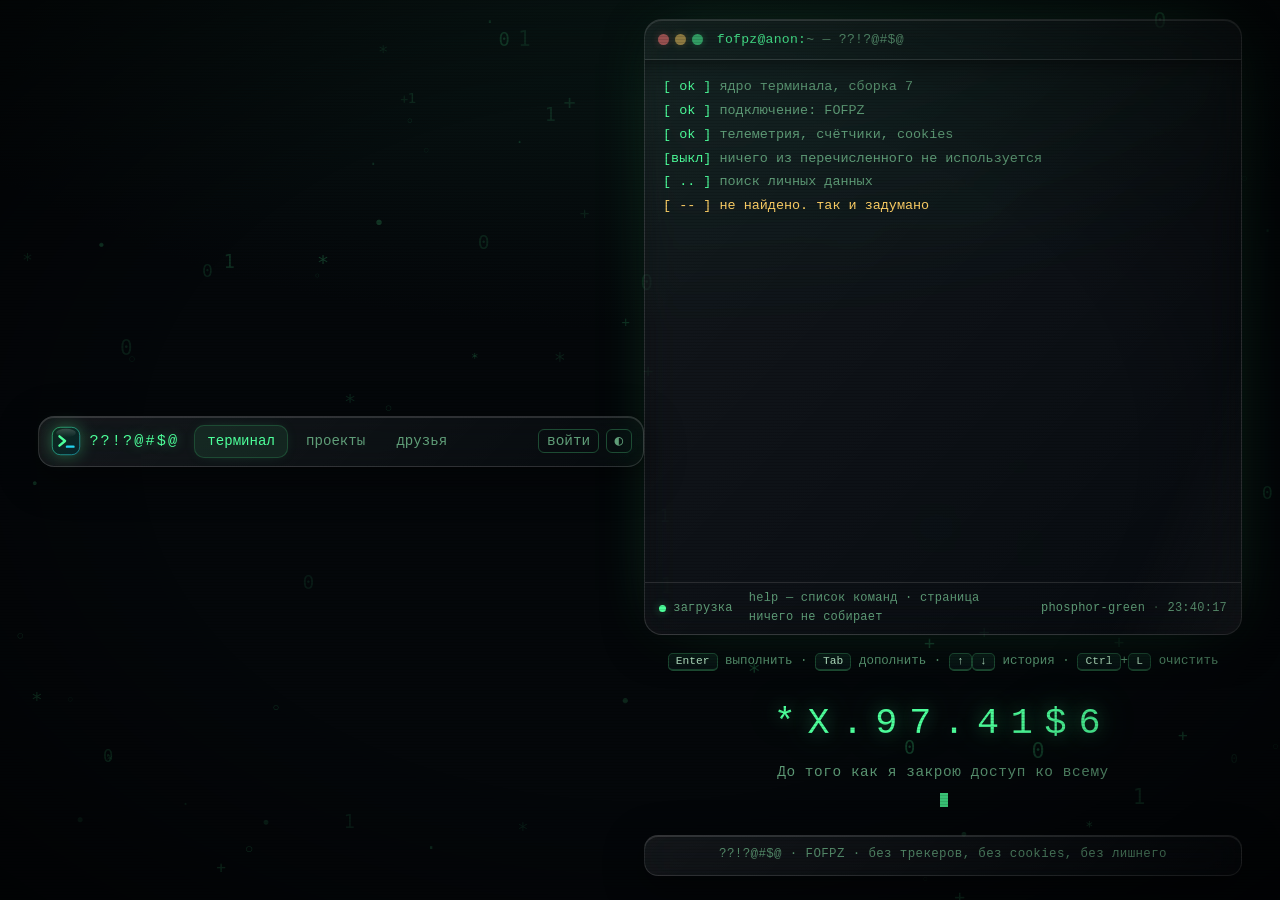
==== docs/index.html @ 9e9b7bfb "Локации проектов и друзей: лого Luna Launcher из репо, SVG-марки, ссылки на релизы, аватары, кнопка " ====
<!DOCTYPE html>
<html lang="ru" data-theme="green">
<head>
  <meta charset="utf-8">
  <meta name="viewport" content="width=device-width, initial-scale=1">
  <title>??!?@#$@</title>

  <meta name="description" content="Анонимная визитка FOFPZ — мододела Minecraft: сайт с жидким стеклом и cmd-консолью. Проекты, друзья, терминал. Без аналитики, cookies и сторонних запросов.">
  <meta name="author" content="FOFPZ">
  <meta name="color-scheme" content="dark">
  <meta name="theme-color" content="#04070a">
  <meta name="referrer" content="no-referrer">

  <meta property="og:type" content="website">
  <meta property="og:site_name" content="FOFPZ">
  <meta property="og:title" content="??!?@#$@">
  <meta property="og:description" content="Сайт-терминал мододела Minecraft: моды, плагины, лаунчер, друзья. Ник вместо имени, ноль сторонних запросов, никакой телеметрии.">
  <meta property="og:url" content="https://fofpz.github.io/Info/">
  <meta property="og:locale" content="ru_RU">
  <meta property="og:image" content="https://fofpz.github.io/Info/assets/og.png">

  <link rel="icon" href="assets/logo.svg" type="image/svg+xml">
  <link rel="stylesheet" href="assets/style.css?v=10">
</head>

<body>
  <header class="site-nav glass">
    <a class="brand" href="#terminal">
      <img class="brand-logo" src="assets/logo.svg" alt="" width="30" height="30">
      <span class="brand-name" data-bind="title">??!?@#$@</span>
    </a>
    <nav class="tabs" aria-label="Разделы сайта">
      <button class="tab active" id="tab-terminal" data-view="terminal" type="button">терминал</button>
      <button class="tab" id="tab-projects" data-view="projects" type="button">проекты</button>
      <button class="tab" id="tab-friends" data-view="friends" type="button">друзья</button>
    </nav>
    <div class="nav-actions">
      <button id="login-btn" class="ghost-btn" type="button" aria-label="Войти в режим владельца">войти</button>
      <button id="theme-btn" class="ghost-btn" type="button" title="Сменить тему" aria-label="Сменить тему оформления">◐</button>
    </div>
  </header>

  <main class="wrap">
    <h1 class="visually-hidden">??!?@#$@</h1>

    <!-- ================= ТЕРМИНАЛ ================= -->
    <section id="view-terminal" class="view">
      <section class="terminal glass" aria-label="Терминал">
        <header class="titlebar">
          <span class="dots" aria-hidden="true"><i></i><i></i><i></i></span>
          <span class="title">
            <span data-bind="host">fofpz@anon:</span><span data-bind="dir">~</span> — <span data-bind="title">??!?@#$@</span>
          </span>
        </header>

        <div class="screen" id="screen">
          <div class="output" id="output" role="log" aria-live="polite" aria-relevant="additions"></div>

          <form class="prompt-row" id="prompt-row" autocomplete="off" onsubmit="return false;">
            <label class="visually-hidden" for="cmd">Введите команду</label>
            <span class="ps1" aria-hidden="true"><span class="ps1-host" data-bind="host">fofpz@anon:</span><span class="ps1-dir" data-bind="dir">~</span><span class="ps1-dollar">$</span><span class="ps1-owner" id="owner-seg" hidden>(владелец)</span></span>
            <input id="cmd" name="cmd" type="text" inputmode="text" autocapitalize="off"
                   autocorrect="off" spellcheck="false" maxlength="120" disabled
                   placeholder="загрузка…">
            <span class="ghost" id="ghost" aria-hidden="true"></span>
          </form>
        </div>

        <footer class="statusbar">
          <span class="status-left"><i class="status-dot" aria-hidden="true"></i><span id="status-msg">загрузка</span><span class="badge" id="owner-badge" hidden>владелец</span></span>
          <span class="hint-cell">help — список команд · страница ничего не собирает</span>
          <span class="right"><span id="theme-name">phosphor-green</span><span class="sep"> · </span><time id="clock">--:--:--</time></span>
        </footer>
      </section>

      <p class="keys">
        <kbd>Enter</kbd> выполнить ·
        <kbd>Tab</kbd> дополнить ·
        <kbd>↑</kbd><kbd>↓</kbd> история ·
        <kbd>Ctrl</kbd>+<kbd>L</kbd> очистить
      </p>

      <section class="secret-date" aria-label="Засекреченная дата">
        <span class="visually-hidden">Засекреченная дата скрыта символами</span>
        <div class="secret-date-value" id="secret-date" aria-hidden="true">??.??.????</div>
        <p class="secret-date-line1" id="secret-line1"></p>
        <p class="secret-date-line2"><span id="secret-line2"></span><span class="secret-caret" id="secret-caret" aria-hidden="true"></span></p>
      </section>
    </section>

    <!-- ================= ПРОЕКТЫ ================= -->
    <section id="view-projects" class="view" hidden>
      <button class="view-back" type="button" data-view="terminal">← назад в терминал</button>
      <h2 class="view-title">проекты</h2>
      <p class="view-sub">что я сделал. всё честно, включая закрытое.</p>
      <div class="cards" id="projects-grid"></div>
    </section>

    <!-- ================= ДРУЗЬЯ ================= -->
    <section id="view-friends" class="view" hidden>
      <button class="view-back" type="button" data-view="terminal">← назад в терминал</button>
      <h2 class="view-title">друзья</h2>
      <p class="view-sub">в этом списке только те, кто сам не против.</p>
      <div class="cards friends" id="friends-grid"></div>
    </section>

    <footer class="site-footer glass">
      <span data-bind="title">??!?@#$@</span> · FOFPZ · без трекеров, без cookies, без лишнего
    </footer>
  </main>

  <div class="dialog-backdrop" id="login-dialog" hidden>
    <form class="dialog glass" id="login-form" autocomplete="off" novalidate>
      <div class="dialog-title">проверка доступа</div>
      <label class="dialog-label" for="login-user">имя пользователя</label>
      <input class="dialog-input" id="login-user" type="text"
             autocapitalize="off" autocorrect="off" spellcheck="false">
      <label class="dialog-label" for="login-pass">пароль</label>
      <input class="dialog-input" id="login-pass" type="password">
      <div class="dialog-actions">
        <button class="ghost-btn" type="submit">войти</button>
        <button class="ghost-btn" type="button" id="login-cancel">отмена</button>
      </div>
      <div class="dialog-msg" id="login-msg" role="alert" aria-live="assertive"></div>
    </form>
  </div>

  <noscript>
    <div class="noscript glass">
      <h2>??!?@#$@</h2>
      <p>Сайт работает как терминал и требует JavaScript. Здесь только псевдоним: настоящее имя, город и контакты не публикуются.</p>
      <p>Профиль: <a class="link" href="https://github.com/FOFPZ" rel="noopener noreferrer nofollow">github.com/FOFPZ</a> ·
         Исходники: <a class="link" href="https://github.com/FOFPZ/Info" rel="noopener noreferrer nofollow">github.com/FOFPZ/Info</a></p>
    </div>
  </noscript>

  <script src="assets/profile.js?v=10"></script>
  <script src="assets/app.js?v=10"></script>
</body>
</html>
---- docs/assets/style.css ----
/* ============================================================================
   Оформление: тёмный терминал, три темы, CRT-эффекты.
   Шрифты только системные — внешних запросов страница не делает.
   ========================================================================= */

/* --- темы ---------------------------------------------------------------- */
:root,
[data-theme="green"] {
  --bg:        #04070a;
  --panel:     #071013;
  --panel-2:   #0a1a17;
  --fg:        #c6f5d4;
  --dim:       #5f9d78;
  --accent:    #4dff9b;
  --warn:      #ffd166;
  --err:       #ff7a7a;
  --frame:     #1d4b33;
  --glow:      rgba(77, 255, 155, 0.35);
  --tag-bg:    rgba(77, 255, 155, 0.08);
  --glass-bg:  linear-gradient(135deg, rgba(255, 255, 255, 0.075), rgba(255, 255, 255, 0.02));
  --glass-brd: rgba(255, 255, 255, 0.14);
  --glass-shd: 0 10px 40px rgba(0, 0, 0, 0.45);
}

[data-theme="amber"] {
  --bg:        #0a0703;
  --panel:     #140d05;
  --panel-2:   #1c1207;
  --fg:        #ffe0b0;
  --dim:       #a5824a;
  --accent:    #ffb340;
  --warn:      #ff9e64;
  --err:       #ff6b6b;
  --frame:     #5a3a12;
  --glow:      rgba(255, 179, 64, 0.35);
  --tag-bg:    rgba(255, 179, 64, 0.08);
}

[data-theme="ice"] {
  --bg:        #05080d;
  --panel:     #080e17;
  --panel-2:   #0c1523;
  --fg:        #d8e8fb;
  --dim:       #6b87ab;
  --accent:    #79c8ff;
  --warn:      #ffd166;
  --err:       #ff8080;
  --frame:     #1e3d5c;
  --glow:      rgba(121, 200, 255, 0.32);
  --tag-bg:    rgba(121, 200, 255, 0.08);
}

/* фиолетовая: отсылка к Purple Moon из Luna Launcher */
[data-theme="violet"] {
  --bg:        #0a0612;
  --panel:     #120b20;
  --panel-2:   #1a1030;
  --fg:        #e6dcff;
  --dim:       #8a76b8;
  --accent:    #b18cff;
  --warn:      #ffd166;
  --err:       #ff7ab8;
  --frame:     #3d2a66;
  --glow:      rgba(177, 140, 255, 0.35);
  --tag-bg:    rgba(177, 140, 255, 0.08);
}

/* багровая: тревожная красная */
[data-theme="crimson"] {
  --bg:        #0d0406;
  --panel:     #160809;
  --panel-2:   #200b0e;
  --fg:        #ffdce0;
  --dim:       #a05a63;
  --accent:    #ff5c6c;
  --warn:      #ffd166;
  --err:       #ff9e64;
  --frame:     #5c1f28;
  --glow:      rgba(255, 92, 108, 0.35);
  --tag-bg:    rgba(255, 92, 108, 0.08);
}

/* светлая: бумага без свечения */
[data-theme="paper"] {
  --bg:        #e9e5da;
  --panel:     #f4f1e8;
  --panel-2:   #e2ddcf;
  --fg:        #232019;
  --dim:       #6d675a;
  --accent:    #0f7a4d;
  --warn:      #8a6100;
  --err:       #b3261e;
  --frame:     #b7b0a0;
  --glow:      rgba(0, 0, 0, 0);
  --tag-bg:    rgba(15, 122, 77, 0.08);
}

[data-theme="paper"] body::after { opacity: 0.14; }
[data-theme="paper"] body::before {
  background: radial-gradient(ellipse at center, transparent 60%, rgba(0, 0, 0, 0.16) 100%);
}
[data-theme="paper"] {
  --glass-bg:  linear-gradient(135deg, rgba(255, 255, 255, 0.65), rgba(255, 255, 255, 0.38));
  --glass-brd: rgba(0, 0, 0, 0.14);
  --glass-shd: 0 10px 30px rgba(0, 0, 0, 0.12);
}

/* --- liquid glass --------------------------------------------------------- */
.glass {
  background: var(--glass-bg);
  -webkit-backdrop-filter: blur(18px) saturate(150%);
  backdrop-filter: blur(18px) saturate(150%);
  border: 1px solid var(--glass-brd);
  box-shadow: var(--glass-shd), inset 0 1px 0 rgba(255, 255, 255, 0.14);
}

/* --- навигация сайта ------------------------------------------------------ */
.site-nav {
  position: sticky;
  top: 10px;
  z-index: 6;
  width: min(940px, 100%);
  margin: 0 auto 1.1rem;
  padding: 0.5rem 0.7rem;
  border-radius: 16px;
  display: flex;
  align-items: center;
  gap: 0.9rem;
  flex-wrap: wrap;
}
.brand {
  display: inline-flex;
  align-items: center;
  gap: 0.55rem;
  text-decoration: none;
}
.brand-logo { display: block; filter: drop-shadow(0 0 8px var(--glow)); }
.brand-name {
  color: var(--accent);
  letter-spacing: 0.14em;
  font-size: 0.95rem;
  text-shadow: 0 0 12px var(--glow);
  white-space: nowrap;
}
.tabs { display: flex; gap: 0.25rem; flex-wrap: wrap; }
.tab {
  background: transparent;
  border: 0;
  color: var(--dim);
  font: inherit;
  font-size: 0.88rem;
  padding: 0.32rem 0.85rem;
  border-radius: 10px;
  cursor: pointer;
  transition: color 0.15s, background 0.15s, box-shadow 0.15s;
}
.tab:hover { color: var(--fg); }
.tab.active {
  color: var(--accent);
  background: var(--tag-bg);
  box-shadow: inset 0 0 0 1px var(--frame), 0 0 16px -8px var(--glow);
}
.nav-actions { margin-left: auto; display: flex; gap: 0.4rem; }

/* --- вкладки и карточки ---------------------------------------------------- */
.view-title {
  margin: 0.3rem 0 0.25rem;
  color: var(--accent);
  letter-spacing: 0.18em;
  text-transform: uppercase;
  font-size: 0.95rem;
  text-shadow: 0 0 14px var(--glow);
}
.view-sub { margin: 0 0 1.1rem; color: var(--dim); font-size: 0.85rem; }

.cards {
  display: grid;
  grid-template-columns: repeat(auto-fit, minmax(260px, 1fr));
  gap: 1rem;
}
.card {
  border-radius: 18px;
  padding: 1rem 1.1rem 1.05rem;
  display: flex;
  flex-direction: column;
  gap: 0.6rem;
  transition: transform 0.18s ease, box-shadow 0.18s ease;
}
.card:hover {
  transform: translateY(-3px);
  box-shadow: var(--glass-shd), 0 0 26px -12px var(--glow),
              inset 0 1px 0 rgba(255, 255, 255, 0.16);
}
.view-back {
  background: none;
  border: 0;
  color: var(--dim);
  font: inherit;
  font-size: 0.8rem;
  letter-spacing: 0.04em;
  cursor: pointer;
  padding: 0 0 0.5rem;
}
.view-back:hover { color: var(--accent); }

.card-media {
  display: flex;
  align-items: center;
  gap: 0.85rem;
}
.card-logo {
  width: 52px;
  height: 52px;
  flex: none;
  border-radius: 14px;
  object-fit: cover;
  box-shadow: 0 0 0 1px var(--glass-brd), 0 6px 20px rgba(0, 0, 0, 0.45);
}
.mark {
  width: 44px;
  height: 44px;
  flex: none;
  background: var(--accent);
  -webkit-mask: no-repeat center / contain;
  mask: no-repeat center / contain;
  filter: drop-shadow(0 0 10px var(--glow));
}
.card-head {
  display: flex;
  justify-content: space-between;
  align-items: baseline;
  gap: 0.6rem;
  flex-wrap: wrap;
  flex: 1 1 auto;
}
.card-title { margin: 0; font-size: 1.05rem; color: var(--fg); }
.chip {
  border: 1px solid var(--frame);
  color: var(--dim);
  border-radius: 999px;
  padding: 0.06rem 0.65rem;
  font-size: 0.72rem;
  letter-spacing: 0.04em;
  white-space: nowrap;
}
.card-text { margin: 0; color: var(--dim); font-size: 0.9rem; line-height: 1.55; }
.card-link {
  color: var(--accent);
  text-decoration: none;
  font-size: 0.85rem;
  margin-top: auto;
  width: fit-content;
}
.card-link:hover { text-decoration: underline; text-shadow: 0 0 12px var(--glow); }
.card-links {
  display: flex;
  gap: 1.1rem;
  flex-wrap: wrap;
  margin-top: auto;
  padding-top: 0.15rem;
}
.card-links .card-link { margin-top: 0; }

.friend-row { display: flex; align-items: center; gap: 0.9rem; }
.avatar {
  width: 54px;
  height: 54px;
  flex: none;
  border-radius: 50%;
  display: flex;
  align-items: center;
  justify-content: center;
  font-size: 1.45rem;
  color: var(--accent);
  border: 1px solid var(--glass-brd);
  background: var(--tag-bg);
  box-shadow: inset 0 1px 0 rgba(255, 255, 255, 0.18), 0 0 18px -6px var(--glow);
  text-shadow: 0 0 10px var(--glow);
}
.friend-info { display: flex; flex-direction: column; gap: 0.1rem; }
.friend-tag {
  color: var(--dim);
  font-size: 0.72rem;
  letter-spacing: 0.12em;
  text-transform: uppercase;
}
.friend-handle {
  color: var(--accent);
  text-decoration: none;
  font-size: 1.15rem;
  text-shadow: 0 0 12px var(--glow);
  width: fit-content;
}
.friend-handle:hover { text-decoration: underline; }

.site-footer {
  margin: 1.5rem 0 0.3rem;
  padding: 0.6rem 1rem;
  border-radius: 14px;
  color: var(--dim);
  font-size: 0.78rem;
  text-align: center;
  letter-spacing: 0.03em;
}

/* --- база ---------------------------------------------------------------- */
* { box-sizing: border-box; }

html, body { height: 100%; }

body {
  margin: 0;
  padding: clamp(12px, 3vw, 40px);
  background:
    radial-gradient(1200px 600px at 50% -10%, var(--panel-2), transparent 70%),
    var(--bg);
  color: var(--fg);
  font-family: ui-monospace, "Cascadia Mono", "JetBrains Mono", "SF Mono",
               Menlo, Consolas, "Liberation Mono", monospace;
  font-size: clamp(13px, 1.05vw, 15px);
  line-height: 1.6;
  display: flex;
  align-items: center;
  justify-content: center;
  -webkit-font-smoothing: antialiased;
}

/* виньетка */
body::before {
  content: "";
  position: fixed;
  inset: 0;
  pointer-events: none;
  z-index: 4;
  background: radial-gradient(ellipse at center, transparent 55%, rgba(0, 0, 0, 0.55) 100%);
}

/* строки развёртки */
body::after {
  content: "";
  position: fixed;
  inset: 0;
  pointer-events: none;
  z-index: 5;
  background: repeating-linear-gradient(
    to bottom,
    rgba(0, 0, 0, 0.22) 0 1px,
    transparent 1px 3px
  );
  opacity: 0.55;
}

.wrap {
  width: min(940px, 100%);
  position: relative;
  z-index: 1;
}

/* --- мягкий фон: падающие глифы на canvas -------------------------------- */
#bg {
  position: fixed;
  inset: 0;
  z-index: 0;
  pointer-events: none;
}

/* плавное появление структурированных строк вывода */
.reveal-in { animation: reveal 0.28s ease-out; }
@keyframes reveal {
  from { opacity: 0; transform: translateY(3px); }
  to   { opacity: 1; transform: none; }
}

/* --- корпус терминала ---------------------------------------------------- */
.terminal {
  border-radius: 18px;
  overflow: hidden;
  position: relative;
  animation: flicker 7s infinite steps(60);
  box-shadow: var(--glass-shd), 0 0 60px -24px var(--glow),
              inset 0 1px 0 rgba(255, 255, 255, 0.14);
}

/* медленный блик по стеклу терминала */
.terminal::after {
  content: "";
  position: absolute;
  inset: 0;
  pointer-events: none;
  z-index: 2;
  background: linear-gradient(115deg, transparent 42%, rgba(255, 255, 255, 0.05) 50%, transparent 58%);
  background-size: 250% 100%;
  animation: sweep 12s linear infinite;
}
@keyframes sweep {
  0%   { background-position: 130% 0; }
  100% { background-position: -130% 0; }
}

@keyframes flicker {
  0%, 96%, 100% { opacity: 1; }
  97%           { opacity: 0.965; }
  98%           { opacity: 1; }
  99%           { opacity: 0.98; }
}

/* --- заголовок окна ------------------------------------------------------ */
.titlebar {
  display: flex;
  align-items: center;
  gap: 0.85rem;
  padding: 0.55rem 0.8rem;
  background: transparent;
  border-bottom: 1px solid var(--glass-brd);
}

.dots { display: flex; gap: 6px; flex: 0 0 auto; }

.dots i {
  width: 11px; height: 11px;
  border-radius: 50%;
  background: var(--dim);
  opacity: 0.5;
  display: block;
  transition: opacity 0.15s, box-shadow 0.15s;
}
.dots i:first-child { background: var(--err);    opacity: 0.65; box-shadow: 0 0 8px -2px var(--err); }
.dots i:nth-child(2){ background: var(--warn);   opacity: 0.6;  box-shadow: 0 0 8px -2px var(--warn); }
.dots i:last-child  { background: var(--accent); opacity: 0.65; box-shadow: 0 0 8px -2px var(--accent); }
.titlebar:hover .dots i { opacity: 0.95; }

.title {
  margin: 0;
  font-size: 0.82rem;
  font-weight: 500;
  letter-spacing: 0.02em;
  color: var(--dim);
  flex: 1 1 auto;
  white-space: nowrap;
  overflow: hidden;
  text-overflow: ellipsis;
}
.title [data-bind="host"] { color: var(--accent); }

.ghost-btn {
  flex: 0 0 auto;
  background: transparent;
  border: 1px solid var(--frame);
  color: var(--dim);
  font: inherit;
  font-size: 0.9rem;
  line-height: 1;
  padding: 0.25rem 0.5rem;
  border-radius: 6px;
  cursor: pointer;
  transition: color 0.15s, border-color 0.15s, box-shadow 0.15s;
}
.ghost-btn:hover,
.ghost-btn:focus-visible {
  color: var(--accent);
  border-color: var(--accent);
  box-shadow: 0 0 12px -2px var(--glow);
}

/* --- экран --------------------------------------------------------------- */
.screen {
  height: clamp(320px, 58vh, 560px);
  overflow-y: auto;
  padding: 1rem 1.1rem 1.2rem;
  cursor: text;
  scroll-behavior: smooth;
  scrollbar-width: thin;
  scrollbar-color: var(--frame) transparent;
  box-shadow: inset 0 14px 26px -20px rgba(0, 0, 0, 0.85);
}
.screen::-webkit-scrollbar { width: 9px; }
.screen::-webkit-scrollbar-thumb {
  background: var(--frame);
  border-radius: 9px;
}
.screen::-webkit-scrollbar-track { background: transparent; }

.output { min-height: 1px; }

.line {
  white-space: pre-wrap;
  overflow-wrap: anywhere;
  margin: 0 0 0.15rem;
}
.line.blank { height: 0.9em; }

.muted  { color: var(--dim); }
.accent { color: var(--accent); text-shadow: 0 0 14px var(--glow); }
.warn   { color: var(--warn); }
.err    { color: var(--err); }
.hint   { color: var(--dim); font-style: italic; }

/* автозагрузка */
.boot-pre { color: var(--accent); }
.boot .boot-txt { color: var(--dim); }
.boot.ok  .boot-pre { color: var(--accent); }
.boot.warn .boot-pre,
.boot.warn .boot-txt { color: var(--warn); }

/* ascii */
.ascii {
  margin: 0.2rem 0 0.35rem;
  font-size: clamp(5.5px, 1.55vw, 12px);
  line-height: 1.2;
  color: var(--accent);
  text-shadow: 0 0 16px var(--glow);
  white-space: pre;
  overflow-x: auto;
}

/* ключ: значение */
.kv { display: flex; gap: 0.8rem; align-items: baseline; }
.kv .k {
  color: var(--dim);
  flex: 0 0 auto;
  min-width: 13ch;
}
.kv .k::after { content: ":"; }
.kv .v { color: var(--fg); }
.skill .bar {
  color: var(--accent);
  letter-spacing: -0.06em;
  flex: 0 0 auto;
  text-shadow: 0 0 10px var(--glow);
}
.skill .v { min-width: 5ch; text-align: right; }

/* теги */
.tags { display: flex; flex-wrap: wrap; gap: 0.4rem; margin: 0.3rem 0; }

/* карточка проекта в выводе команды projects */
.proj-head { margin-top: 0.25rem; }
.proj-head .muted { font-size: 0.92em; }
.tag {
  border: 1px solid var(--frame);
  background: var(--tag-bg);
  color: var(--accent);
  border-radius: 5px;
  padding: 0.05rem 0.5rem;
  font-size: 0.92em;
}

/* ссылки */
.link-row { display: flex; flex-wrap: wrap; gap: 0.5rem; align-items: baseline; }
.link {
  color: var(--accent);
  text-decoration: underline;
  text-decoration-style: dotted;
  text-underline-offset: 3px;
}
.link:hover,
.link:focus-visible {
  text-decoration-style: solid;
  text-shadow: 0 0 14px var(--glow);
}
.note { color: var(--dim); }

/* neofetch */
.neo {
  display: flex;
  gap: 1.2rem;
  align-items: flex-start;
  flex-wrap: wrap;
  margin: 0.3rem 0;
}
.neo-logo {
  margin: 0;
  font-size: clamp(5px, 1.35vw, 10px);
  line-height: 1.2;
  color: var(--accent);
  text-shadow: 0 0 14px var(--glow);
  flex: 0 0 auto;
}
.neo-side { flex: 1 1 220px; min-width: 0; }
.neo-title { color: var(--accent); font-weight: 600; }
.neo-sep   { color: var(--dim); }
.neo-row   { display: flex; gap: 0.7rem; }
.neo-row .k { color: var(--dim); min-width: 11ch; }
.neo-row .k::after { content: ":"; }

/* приглашение и ввод */
.prompt-row {
  display: flex;
  gap: 0.6rem;
  align-items: baseline;
  margin-top: 0.4rem;
  opacity: 0;
  transition: opacity 0.3s ease;
}
.prompt-row.ready { opacity: 1; }

.ps1 { white-space: nowrap; }
.ps1-host {
  color: var(--accent);
  text-shadow: 0 0 12px var(--glow);
}
.ps1-dir { color: var(--fg); }
.ps1-dollar { color: var(--dim); margin-left: 0.1rem; }

/* призрачная подсказка команды прямо за курсором */
.ghost {
  color: var(--dim);
  opacity: 0.5;
  white-space: pre;
  pointer-events: none;
}

#cmd {
  flex: 1 1 auto;
  min-width: 0;
  background: transparent;
  border: 0;
  padding: 0;
  margin: 0;
  color: var(--fg);
  font: inherit;
  caret-color: var(--accent);
  outline: none;
}
#cmd::placeholder { color: var(--dim); opacity: 0.7; }
#cmd:disabled { color: var(--dim); }

.cmd-echo { margin-top: 0.55rem; }
.cmd-echo:not(:first-child) {
  border-top: 1px solid var(--frame);
  padding-top: 0.4rem;
}
.cmd-echo .ps1 { margin-right: 0.6rem; }
.cmd-echo .cmd-text { color: var(--fg); }

/* --- секции-заголовки в выводе ------------------------------------------- */
.section {
  display: flex;
  align-items: center;
  gap: 0.6rem;
  margin: 0.5rem 0 0.3rem;
  color: var(--dim);
}
.section::before,
.section::after {
  content: "";
  height: 1px;
  background: var(--frame);
  flex: 1 1 auto;
}
.section-title {
  letter-spacing: 0.16em;
  font-size: 0.78em;
  text-transform: uppercase;
  color: var(--dim);
  white-space: nowrap;
}

.boot-bar {
  color: var(--accent);
  letter-spacing: 0.08em;
  text-shadow: 0 0 10px var(--glow);
}

.tagline {
  color: var(--dim);
  font-style: italic;
  letter-spacing: 0.05em;
}

.badge {
  border: 1px solid var(--accent);
  color: var(--accent);
  border-radius: 4px;
  padding: 0 0.35rem;
  font-size: 0.68rem;
  letter-spacing: 0.1em;
  margin-left: 0.55rem;
  text-transform: uppercase;
}

.ps1-owner { color: var(--warn); margin-left: 0.4rem; }

/* --- строка состояния ---------------------------------------------------- */
.statusbar {
  display: flex;
  align-items: center;
  gap: 1rem;
  justify-content: space-between;
  padding: 0.4rem 0.85rem;
  border-top: 1px solid var(--glass-brd);
  background: transparent;
  color: var(--dim);
  font-size: 0.75rem;
  letter-spacing: 0.02em;
}
.statusbar .sep { opacity: 0.5; }
.statusbar .right { white-space: nowrap; }
.status-left { display: inline-flex; align-items: center; }
.status-dot {
  width: 7px;
  height: 7px;
  border-radius: 50%;
  background: var(--accent);
  box-shadow: 0 0 8px var(--glow);
  display: inline-block;
  margin-right: 0.45rem;
  animation: pulse 2.4s ease-in-out infinite;
}
@keyframes pulse {
  0%, 100% { opacity: 0.9; }
  50%      { opacity: 0.3; }
}

/* --- засекреченная дата --------------------------------------------------- */
.secret-date {
  margin: 1.2rem 0.2rem 0;
  text-align: center;
}
.secret-date-value {
  font-size: clamp(1.4rem, 4.5vw, 2.3rem);
  letter-spacing: 0.32em;
  color: var(--accent);
  text-shadow: 0 0 18px var(--glow), 0 0 40px var(--glow);
  white-space: nowrap;
  animation: date-breathe 3.2s ease-in-out infinite;
}
@keyframes date-breathe {
  0%, 100% { opacity: 1; }
  50%      { opacity: 0.82; }
}
.secret-date-line1 {
  margin: 0.55rem 0 0;
  color: var(--dim);
  font-size: 0.9rem;
  letter-spacing: 0.04em;
}
.secret-date-line2 {
  margin: 0.3rem 0 0;
  min-height: 1.4em;
  color: var(--fg);
  font-size: 0.85rem;
  font-style: italic;
  opacity: 0.85;
}
.secret-caret {
  display: inline-block;
  width: 0.55em;
  height: 1em;
  margin-left: 2px;
  vertical-align: text-bottom;
  background: var(--accent);
  animation: caret-blink 1s steps(1) infinite;
}
@keyframes caret-blink {
  0%, 49%   { opacity: 1; }
  50%, 100% { opacity: 0; }
}

/* --- подсказка по клавишам ---------------------------------------------- */
.keys {
  margin: 0.9rem 0.2rem 0;
  color: var(--dim);
  font-size: 0.78rem;
  text-align: center;
  line-height: 2;
}
kbd {
  font: inherit;
  font-size: 0.9em;
  border: 1px solid var(--frame);
  border-bottom-width: 2px;
  border-radius: 5px;
  padding: 0.08rem 0.45rem;
  color: var(--fg);
  background: linear-gradient(180deg, var(--panel-2), var(--panel));
  box-shadow: 0 1px 0 rgba(0, 0, 0, 0.35);
}

/* --- без JavaScript ------------------------------------------------------ */
.noscript {
  border: 1px solid var(--frame);
  border-radius: 10px;
  padding: 1rem 1.2rem;
  margin-top: 1rem;
  background: var(--panel);
}
.noscript h2 { margin: 0 0 0.5rem; font-size: 1rem; color: var(--accent); }
.noscript p  { margin: 0 0 0.5rem; color: var(--dim); }

/* --- диалог доступа ------------------------------------------------------ */
.dialog-backdrop {
  position: fixed;
  inset: 0;
  z-index: 10;
  background: rgba(0, 0, 0, 0.62);
  backdrop-filter: blur(2px);
  display: flex;
  align-items: center;
  justify-content: center;
  padding: 16px;
}
.dialog-backdrop[hidden] { display: none; }

.dialog {
  width: min(360px, 100%);
  border: 1px solid var(--frame);
  border-radius: 10px;
  background: var(--panel);
  box-shadow: 0 24px 70px rgba(0, 0, 0, 0.7), 0 0 40px -18px var(--glow);
  padding: 1rem 1.1rem 1.1rem;
}
.dialog-title {
  color: var(--accent);
  margin-bottom: 0.8rem;
  padding-bottom: 0.5rem;
  border-bottom: 1px solid var(--frame);
  letter-spacing: 0.06em;
  text-shadow: 0 0 12px var(--glow);
}
.dialog-label {
  display: block;
  color: var(--dim);
  font-size: 0.8rem;
  margin: 0.45rem 0 0.2rem;
}
.dialog-input {
  width: 100%;
  background: var(--bg);
  color: var(--fg);
  border: 1px solid var(--frame);
  border-radius: 6px;
  font: inherit;
  padding: 0.35rem 0.55rem;
  outline: none;
  caret-color: var(--accent);
}
.dialog-input:focus {
  border-color: var(--accent);
  box-shadow: 0 0 10px -4px var(--glow);
}
.dialog-actions { display: flex; gap: 0.5rem; margin-top: 0.8rem; }
.dialog-msg {
  min-height: 1.2em;
  margin-top: 0.5rem;
  color: var(--err);
  font-size: 0.85rem;
}
.shake { animation: shake 0.3s; }
@keyframes shake {
  0%, 100% { transform: translateX(0); }
  25%      { transform: translateX(-6px); }
  75%      { transform: translateX(6px); }
}

/* иконки анонимности в выводе (маска красится цветом темы) */
.icons-row {
  display: flex;
  gap: 1.2rem;
  flex-wrap: wrap;
  margin: 0.4rem 0;
}
.ticon-wrap { display: inline-flex; align-items: center; gap: 0.45rem; }
.ticon {
  display: inline-block;
  width: 20px;
  height: 20px;
  background: var(--accent);
  -webkit-mask-size: contain;
  -webkit-mask-position: center;
  -webkit-mask-repeat: no-repeat;
  mask-size: contain;
  mask-position: center;
  mask-repeat: no-repeat;
  filter: drop-shadow(0 0 6px var(--glow));
}
.ticon-label { color: var(--dim); font-size: 0.85em; }

/* --- доступность --------------------------------------------------------- */
::selection { background: var(--accent); color: var(--bg); }

:focus-visible {
  outline: 2px solid var(--accent);
  outline-offset: 2px;
  border-radius: 3px;
}

.visually-hidden {
  position: absolute;
  width: 1px; height: 1px;
  margin: -1px; padding: 0;
  overflow: hidden;
  clip: rect(0 0 0 0);
  white-space: nowrap;
  border: 0;
}

@media (prefers-reduced-motion: reduce) {
  .terminal { animation: none; }
  .screen { scroll-behavior: auto; }
  body::after { opacity: 0.35; }
  .shake { animation: none; }
  .reveal-in { animation: none; }
  .secret-caret { animation: none; opacity: 1; }
  .status-dot { animation: none; }
  .secret-date-value { animation: none; }
  .terminal::after { animation: none; opacity: 0; }
}

@media (prefers-contrast: more) {
  :root { --dim: var(--fg); }
  body::after { display: none; }
}

/* --- узкие экраны -------------------------------------------------------- */
@media (max-width: 620px) {
  .screen { padding: 0.8rem 0.75rem 1rem; height: clamp(300px, 62vh, 520px); }
  .kv .k, .neo-row .k { min-width: 10ch; }
  .statusbar { font-size: 0.7rem; gap: 0.5rem; }
  .statusbar .hint-cell { display: none; }
  .keys { font-size: 0.72rem; }
  .title { font-size: 0.74rem; }
}
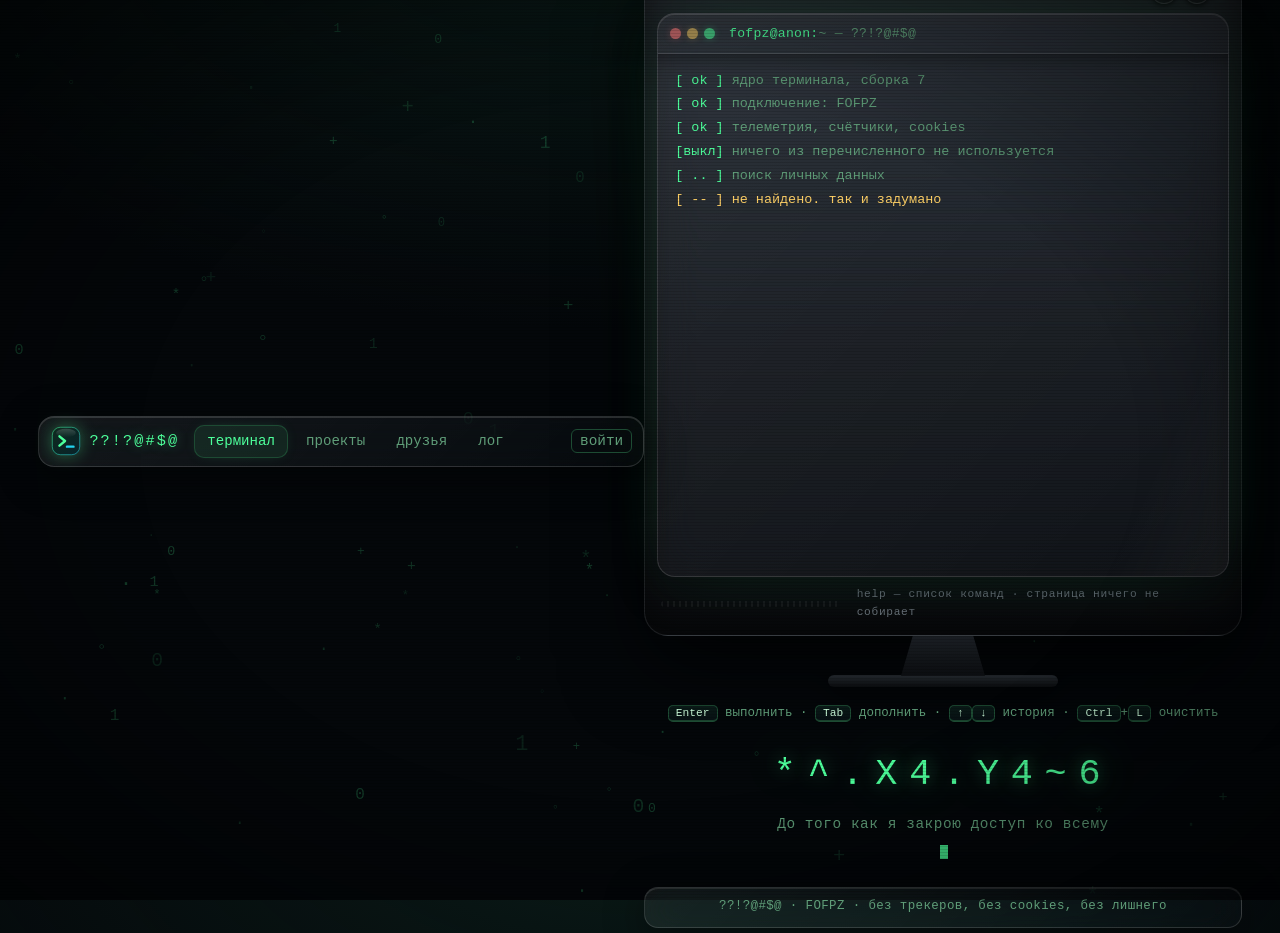
==== commit 0f345117: "crt-монитор вокруг консоли, трей и кнопки сверху, вкладка с логом сайта; ассеты v=11 Co-authored-by:" ====
--- a/docs/index.html
+++ b/docs/index.html
@@ -20,7 +20,7 @@
   <meta property="og:image" content="https://fofpz.github.io/Info/assets/og.png">
 
   <link rel="icon" href="assets/logo.svg" type="image/svg+xml">
-  <link rel="stylesheet" href="assets/style.css?v=10">
+  <link rel="stylesheet" href="assets/style.css?v=11">
 </head>
 
 <body>
@@ -33,10 +33,10 @@
       <button class="tab active" id="tab-terminal" data-view="terminal" type="button">терминал</button>
       <button class="tab" id="tab-projects" data-view="projects" type="button">проекты</button>
       <button class="tab" id="tab-friends" data-view="friends" type="button">друзья</button>
+      <button class="tab" id="tab-log" data-view="log" type="button">лог</button>
     </nav>
     <div class="nav-actions">
       <button id="login-btn" class="ghost-btn" type="button" aria-label="Войти в режим владельца">войти</button>
-      <button id="theme-btn" class="ghost-btn" type="button" title="Сменить тему" aria-label="Сменить тему оформления">◐</button>
     </div>
   </header>
 
@@ -45,6 +45,21 @@
 
     <!-- ================= ТЕРМИНАЛ ================= -->
     <section id="view-terminal" class="view">
+      <div class="monitor">
+        <div class="monitor-top">
+          <span class="monitor-brand">fofpz tron · 14″</span>
+          <span class="tray">
+            <i class="status-dot" aria-hidden="true"></i><span id="status-msg">загрузка</span><span class="badge" id="owner-badge" hidden>владелец</span>
+            <span class="sep"> · </span><span id="theme-name">phosphor-green</span>
+            <span class="sep"> · </span><time id="clock">--:--:--</time>
+          </span>
+          <span class="monitor-btns">
+            <button class="m-btn" id="m-glare" type="button" title="блик экрана">◍</button>
+            <button class="m-btn" id="m-theme" type="button" title="цвет экрана">◐</button>
+            <i class="m-led" id="m-led" aria-hidden="true"></i>
+          </span>
+        </div>
+
       <section class="terminal glass" aria-label="Терминал">
         <header class="titlebar">
           <span class="dots" aria-hidden="true"><i></i><i></i><i></i></span>
@@ -66,12 +81,14 @@
           </form>
         </div>
 
-        <footer class="statusbar">
-          <span class="status-left"><i class="status-dot" aria-hidden="true"></i><span id="status-msg">загрузка</span><span class="badge" id="owner-badge" hidden>владелец</span></span>
-          <span class="hint-cell">help — список команд · страница ничего не собирает</span>
-          <span class="right"><span id="theme-name">phosphor-green</span><span class="sep"> · </span><time id="clock">--:--:--</time></span>
-        </footer>
       </section>
+
+        <div class="monitor-chin">
+          <span class="vents" aria-hidden="true"></span>
+          <span class="chin-label">help — список команд · страница ничего не собирает</span>
+        </div>
+      </div>
+      <div class="monitor-stand" aria-hidden="true"><i class="neck"></i><i class="base"></i></div>
 
       <p class="keys">
         <kbd>Enter</kbd> выполнить ·
@@ -104,6 +121,14 @@
       <div class="cards friends" id="friends-grid"></div>
     </section>
 
+    <!-- ================= ЛОГ ================= -->
+    <section id="view-log" class="view" hidden>
+      <button class="view-back" type="button" data-view="terminal">← назад в терминал</button>
+      <h2 class="view-title">лог сайта</h2>
+      <p class="view-sub">что здесь менялось. коротко и по делу.</p>
+      <ol class="log-list" id="log-list"></ol>
+    </section>
+
     <footer class="site-footer glass">
       <span data-bind="title">??!?@#$@</span> · FOFPZ · без трекеров, без cookies, без лишнего
     </footer>
@@ -134,7 +159,7 @@
     </div>
   </noscript>
 
-  <script src="assets/profile.js?v=10"></script>
-  <script src="assets/app.js?v=10"></script>
+  <script src="assets/profile.js?v=11"></script>
+  <script src="assets/app.js?v=11"></script>
 </body>
 </html>
--- a/docs/assets/style.css
+++ b/docs/assets/style.css
@@ -396,6 +396,140 @@
   0%   { background-position: 130% 0; }
   100% { background-position: -130% 0; }
 }
+.terminal.no-glare::after { animation: none; opacity: 0; }
+
+/* --- монитор: корпус, кнопки, ножка -------------------------------------- */
+.monitor {
+  background: linear-gradient(180deg, #262b31 0%, #14171b 55%, #0b0d10 100%);
+  border: 1px solid rgba(255, 255, 255, 0.08);
+  border-radius: 24px;
+  padding: 0.5rem 0.7rem 0.8rem;
+  box-shadow:
+    0 30px 80px rgba(0, 0, 0, 0.7),
+    inset 0 1px 0 rgba(255, 255, 255, 0.09),
+    inset 0 -16px 34px rgba(0, 0, 0, 0.5);
+}
+.monitor-top {
+  display: flex;
+  align-items: center;
+  gap: 0.8rem;
+  flex-wrap: wrap;
+  padding: 0.1rem 0.25rem 0.55rem;
+}
+.monitor-brand {
+  color: #828a94;
+  font-size: 0.7rem;
+  letter-spacing: 0.2em;
+  text-transform: uppercase;
+}
+.tray {
+  display: flex;
+  align-items: center;
+  gap: 0.5rem;
+  margin-left: auto;
+  color: var(--dim);
+  font-size: 0.74rem;
+  letter-spacing: 0.02em;
+}
+.monitor-btns { display: flex; align-items: center; gap: 0.45rem; }
+.m-btn {
+  width: 26px;
+  height: 26px;
+  border-radius: 50%;
+  border: 1px solid rgba(255, 255, 255, 0.14);
+  background: radial-gradient(circle at 35% 30%, #3a4149, #171a1e 70%);
+  color: var(--dim);
+  font-size: 0.78rem;
+  line-height: 1;
+  cursor: pointer;
+  box-shadow: inset 0 1px 1px rgba(255, 255, 255, 0.18), 0 2px 4px rgba(0, 0, 0, 0.6);
+}
+.m-btn:hover { color: var(--accent); }
+.m-btn.off { opacity: 0.45; }
+.m-led {
+  width: 8px;
+  height: 8px;
+  border-radius: 50%;
+  background: var(--accent);
+  box-shadow: 0 0 10px var(--glow);
+  animation: pulse 2.4s infinite;
+}
+.monitor-chin {
+  display: flex;
+  align-items: center;
+  justify-content: space-between;
+  gap: 1rem;
+  padding: 0.6rem 0.3rem 0;
+  color: #6b737c;
+  font-size: 0.7rem;
+  letter-spacing: 0.06em;
+}
+.vents {
+  flex: 0 1 180px;
+  height: 6px;
+  border-radius: 3px;
+  opacity: 0.5;
+  background: repeating-linear-gradient(90deg, rgba(255, 255, 255, 0.1) 0 2px, transparent 2px 6px);
+}
+.monitor-stand { display: flex; flex-direction: column; align-items: center; }
+.monitor-stand .neck {
+  width: 84px;
+  height: 40px;
+  background: linear-gradient(180deg, #1a1e23, #0b0d10);
+  clip-path: polygon(14% 0, 86% 0, 100% 100%, 0 100%);
+}
+.monitor-stand .base {
+  width: 230px;
+  height: 12px;
+  margin-top: -1px;
+  border-radius: 6px;
+  background: linear-gradient(180deg, #22272c, #0a0c0e);
+  box-shadow: 0 10px 24px rgba(0, 0, 0, 0.6);
+}
+[data-theme="paper"] .monitor {
+  background: linear-gradient(180deg, #e8e6df 0%, #cfccc2 60%, #b8b5ab 100%);
+  border-color: rgba(0, 0, 0, 0.16);
+}
+[data-theme="paper"] .monitor-brand,
+[data-theme="paper"] .monitor-chin { color: #6a675e; }
+[data-theme="paper"] .m-btn {
+  background: radial-gradient(circle at 35% 30%, #fdfcf8, #d8d5cb 70%);
+  border-color: rgba(0, 0, 0, 0.2);
+}
+[data-theme="paper"] .monitor-stand .neck { background: linear-gradient(180deg, #d9d6cc, #b5b2a8); }
+[data-theme="paper"] .monitor-stand .base { background: linear-gradient(180deg, #cfccc2, #a9a69c); }
+
+/* --- лог сайта ------------------------------------------------------------ */
+.log-list {
+  list-style: none;
+  margin: 0;
+  padding: 0;
+  display: flex;
+  flex-direction: column;
+  gap: 0.55rem;
+}
+.log-row {
+  display: flex;
+  gap: 0.85rem;
+  align-items: baseline;
+  padding: 0.55rem 0.85rem;
+  border-radius: 12px;
+  background: var(--glass-bg);
+  border: 1px solid var(--glass-brd);
+  -webkit-backdrop-filter: blur(12px);
+  backdrop-filter: blur(12px);
+}
+.log-v {
+  flex: none;
+  min-width: 2.6rem;
+  text-align: center;
+  color: var(--accent);
+  border: 1px solid var(--frame);
+  border-radius: 8px;
+  padding: 0.05rem 0.3rem;
+  font-size: 0.74rem;
+}
+.log-text { margin: 0; color: var(--dim); font-size: 0.88rem; line-height: 1.5; }
 
 @keyframes flicker {
   0%, 96%, 100% { opacity: 1; }
@@ -903,6 +1037,7 @@
   .reveal-in { animation: none; }
   .secret-caret { animation: none; opacity: 1; }
   .status-dot { animation: none; }
+  .m-led { animation: none; }
   .secret-date-value { animation: none; }
   .terminal::after { animation: none; opacity: 0; }
 }
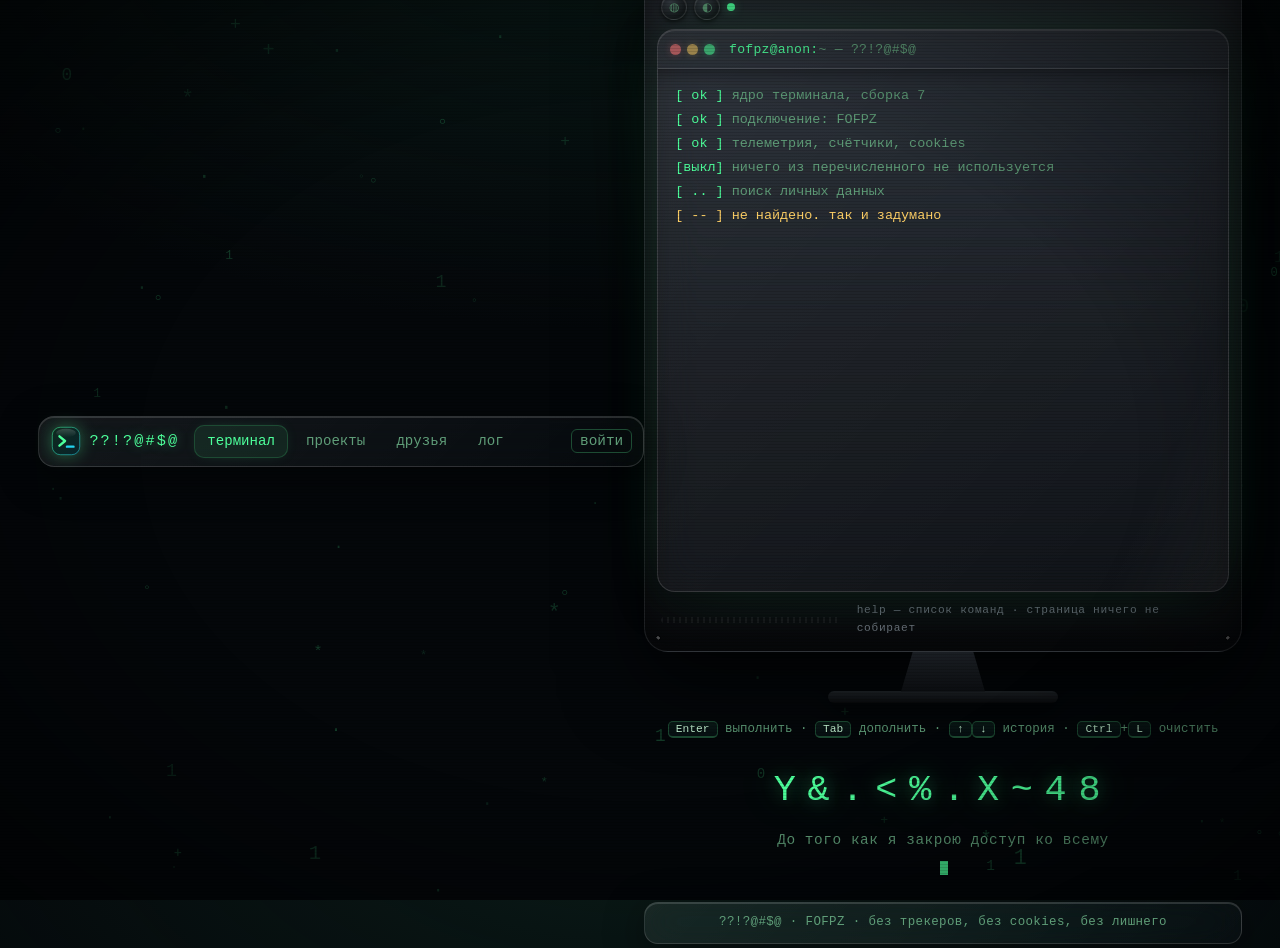
==== commit 28e81482: "монитор: винты на рамке, штамп rev на табличке; ассеты v=12 Co-authored-by: arena-agent <297053741+a" ====
--- a/docs/index.html
+++ b/docs/index.html
@@ -20,7 +20,7 @@
   <meta property="og:image" content="https://fofpz.github.io/Info/assets/og.png">
 
   <link rel="icon" href="assets/logo.svg" type="image/svg+xml">
-  <link rel="stylesheet" href="assets/style.css?v=11">
+  <link rel="stylesheet" href="assets/style.css?v=12">
 </head>
 
 <body>
@@ -47,7 +47,7 @@
     <section id="view-terminal" class="view">
       <div class="monitor">
         <div class="monitor-top">
-          <span class="monitor-brand">fofpz tron · 14″</span>
+          <span class="monitor-brand">fofpz tron · 14″ · rev 12</span>
           <span class="tray">
             <i class="status-dot" aria-hidden="true"></i><span id="status-msg">загрузка</span><span class="badge" id="owner-badge" hidden>владелец</span>
             <span class="sep"> · </span><span id="theme-name">phosphor-green</span>
@@ -159,7 +159,7 @@
     </div>
   </noscript>
 
-  <script src="assets/profile.js?v=11"></script>
-  <script src="assets/app.js?v=11"></script>
+  <script src="assets/profile.js?v=12"></script>
+  <script src="assets/app.js?v=12"></script>
 </body>
 </html>
--- a/docs/assets/style.css
+++ b/docs/assets/style.css
@@ -400,6 +400,7 @@
 
 /* --- монитор: корпус, кнопки, ножка -------------------------------------- */
 .monitor {
+  position: relative;
   background: linear-gradient(180deg, #262b31 0%, #14171b 55%, #0b0d10 100%);
   border: 1px solid rgba(255, 255, 255, 0.08);
   border-radius: 24px;
@@ -408,6 +409,19 @@
     0 30px 80px rgba(0, 0, 0, 0.7),
     inset 0 1px 0 rgba(255, 255, 255, 0.09),
     inset 0 -16px 34px rgba(0, 0, 0, 0.5);
+}
+/* винты по углам рамки */
+.monitor::before {
+  content: "";
+  position: absolute;
+  inset: 7px;
+  pointer-events: none;
+  border-radius: 18px;
+  background:
+    radial-gradient(circle 3px at 6px 6px, rgba(255, 255, 255, 0.28) 0 1.5px, rgba(0, 0, 0, 0.55) 2px, transparent 3px),
+    radial-gradient(circle 3px at calc(100% - 6px) 6px, rgba(255, 255, 255, 0.28) 0 1.5px, rgba(0, 0, 0, 0.55) 2px, transparent 3px),
+    radial-gradient(circle 3px at 6px calc(100% - 6px), rgba(255, 255, 255, 0.28) 0 1.5px, rgba(0, 0, 0, 0.55) 2px, transparent 3px),
+    radial-gradient(circle 3px at calc(100% - 6px) calc(100% - 6px), rgba(255, 255, 255, 0.28) 0 1.5px, rgba(0, 0, 0, 0.55) 2px, transparent 3px);
 }
 .monitor-top {
   display: flex;
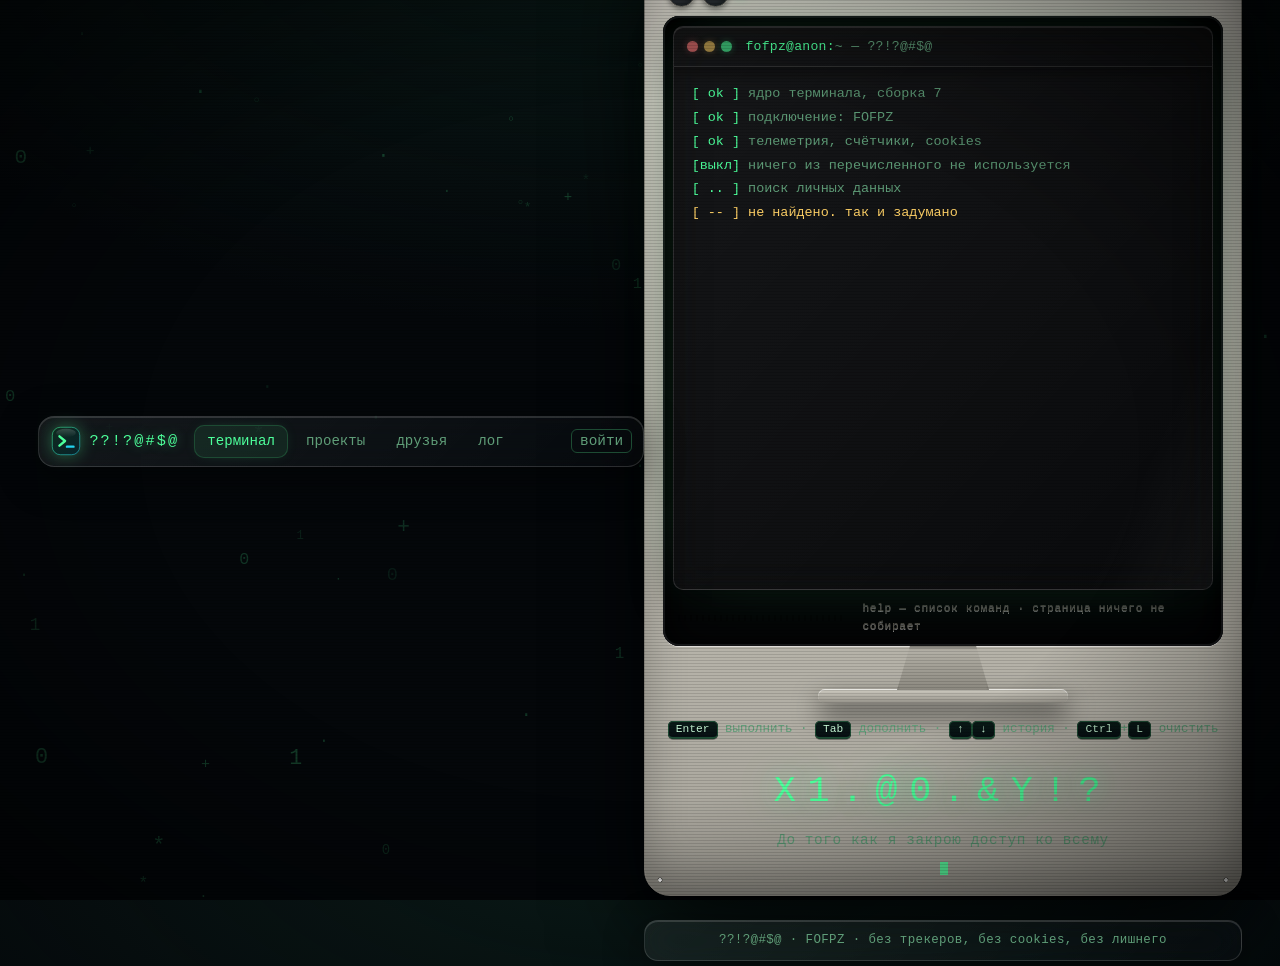
==== commit 9fa81795: "монитор теперь светлый crt-корпус: толстая рамка, утопленный экран, винты, ножка; ассеты v=13 Co-aut" ====
--- a/docs/index.html
+++ b/docs/index.html
@@ -20,7 +20,7 @@
   <meta property="og:image" content="https://fofpz.github.io/Info/assets/og.png">
 
   <link rel="icon" href="assets/logo.svg" type="image/svg+xml">
-  <link rel="stylesheet" href="assets/style.css?v=12">
+  <link rel="stylesheet" href="assets/style.css?v=13">
 </head>
 
 <body>
@@ -47,7 +47,7 @@
     <section id="view-terminal" class="view">
       <div class="monitor">
         <div class="monitor-top">
-          <span class="monitor-brand">fofpz tron · 14″ · rev 12</span>
+          <span class="monitor-brand">fofpz tron · 14″ · rev 13</span>
           <span class="tray">
             <i class="status-dot" aria-hidden="true"></i><span id="status-msg">загрузка</span><span class="badge" id="owner-badge" hidden>владелец</span>
             <span class="sep"> · </span><span id="theme-name">phosphor-green</span>
@@ -60,6 +60,7 @@
           </span>
         </div>
 
+      <div class="screen-well">
       <section class="terminal glass" aria-label="Терминал">
         <header class="titlebar">
           <span class="dots" aria-hidden="true"><i></i><i></i><i></i></span>
@@ -159,7 +160,7 @@
     </div>
   </noscript>
 
-  <script src="assets/profile.js?v=12"></script>
-  <script src="assets/app.js?v=12"></script>
+  <script src="assets/profile.js?v=13"></script>
+  <script src="assets/app.js?v=13"></script>
 </body>
 </html>
--- a/docs/assets/style.css
+++ b/docs/assets/style.css
@@ -398,120 +398,139 @@
 }
 .terminal.no-glare::after { animation: none; opacity: 0; }
 
-/* --- монитор: корпус, кнопки, ножка -------------------------------------- */
+/* --- монитор: светлый crt-корпус, кнопки, ножка --------------------------- */
 .monitor {
   position: relative;
-  background: linear-gradient(180deg, #262b31 0%, #14171b 55%, #0b0d10 100%);
-  border: 1px solid rgba(255, 255, 255, 0.08);
-  border-radius: 24px;
-  padding: 0.5rem 0.7rem 0.8rem;
+  background: linear-gradient(180deg, #e6e3d9 0%, #c9c6bb 45%, #a5a299 100%);
+  border: 1px solid #85827a;
+  border-radius: 26px;
+  padding: 0.7rem 1.1rem 1rem;
   box-shadow:
-    0 30px 80px rgba(0, 0, 0, 0.7),
-    inset 0 1px 0 rgba(255, 255, 255, 0.09),
-    inset 0 -16px 34px rgba(0, 0, 0, 0.5);
+    0 34px 90px rgba(0, 0, 0, 0.75),
+    inset 0 2px 0 rgba(255, 255, 255, 0.7),
+    inset 0 -18px 40px rgba(0, 0, 0, 0.25);
 }
 /* винты по углам рамки */
 .monitor::before {
   content: "";
   position: absolute;
-  inset: 7px;
+  inset: 8px;
   pointer-events: none;
-  border-radius: 18px;
+  border-radius: 20px;
   background:
-    radial-gradient(circle 3px at 6px 6px, rgba(255, 255, 255, 0.28) 0 1.5px, rgba(0, 0, 0, 0.55) 2px, transparent 3px),
-    radial-gradient(circle 3px at calc(100% - 6px) 6px, rgba(255, 255, 255, 0.28) 0 1.5px, rgba(0, 0, 0, 0.55) 2px, transparent 3px),
-    radial-gradient(circle 3px at 6px calc(100% - 6px), rgba(255, 255, 255, 0.28) 0 1.5px, rgba(0, 0, 0, 0.55) 2px, transparent 3px),
-    radial-gradient(circle 3px at calc(100% - 6px) calc(100% - 6px), rgba(255, 255, 255, 0.28) 0 1.5px, rgba(0, 0, 0, 0.55) 2px, transparent 3px);
+    radial-gradient(circle 3px at 7px 7px, rgba(255, 255, 255, 0.9) 0 1.5px, rgba(0, 0, 0, 0.45) 2px, transparent 3px),
+    radial-gradient(circle 3px at calc(100% - 7px) 7px, rgba(255, 255, 255, 0.9) 0 1.5px, rgba(0, 0, 0, 0.45) 2px, transparent 3px),
+    radial-gradient(circle 3px at 7px calc(100% - 7px), rgba(255, 255, 255, 0.9) 0 1.5px, rgba(0, 0, 0, 0.45) 2px, transparent 3px),
+    radial-gradient(circle 3px at calc(100% - 7px) calc(100% - 7px), rgba(255, 255, 255, 0.9) 0 1.5px, rgba(0, 0, 0, 0.45) 2px, transparent 3px);
 }
 .monitor-top {
   display: flex;
   align-items: center;
   gap: 0.8rem;
   flex-wrap: wrap;
-  padding: 0.1rem 0.25rem 0.55rem;
+  padding: 0.1rem 0.3rem 0.6rem;
 }
 .monitor-brand {
-  color: #828a94;
+  color: #56534b;
   font-size: 0.7rem;
   letter-spacing: 0.2em;
   text-transform: uppercase;
+  text-shadow: 0 1px 0 rgba(255, 255, 255, 0.6);
 }
 .tray {
   display: flex;
   align-items: center;
   gap: 0.5rem;
   margin-left: auto;
-  color: var(--dim);
+  color: #4a473f;
   font-size: 0.74rem;
   letter-spacing: 0.02em;
 }
 .monitor-btns { display: flex; align-items: center; gap: 0.45rem; }
 .m-btn {
-  width: 26px;
-  height: 26px;
+  width: 27px;
+  height: 27px;
   border-radius: 50%;
-  border: 1px solid rgba(255, 255, 255, 0.14);
-  background: radial-gradient(circle at 35% 30%, #3a4149, #171a1e 70%);
-  color: var(--dim);
+  border: 1px solid #6b6860;
+  background: radial-gradient(circle at 35% 30%, #4a4f57, #22262b 70%);
+  color: #cfd8d2;
   font-size: 0.78rem;
   line-height: 1;
   cursor: pointer;
-  box-shadow: inset 0 1px 1px rgba(255, 255, 255, 0.18), 0 2px 4px rgba(0, 0, 0, 0.6);
+  box-shadow: inset 0 1px 1px rgba(255, 255, 255, 0.25), 0 2px 5px rgba(0, 0, 0, 0.45);
 }
 .m-btn:hover { color: var(--accent); }
 .m-btn.off { opacity: 0.45; }
 .m-led {
-  width: 8px;
-  height: 8px;
+  width: 9px;
+  height: 9px;
   border-radius: 50%;
   background: var(--accent);
-  box-shadow: 0 0 10px var(--glow);
+  box-shadow: 0 0 10px var(--glow), inset 0 0 2px rgba(0, 0, 0, 0.6);
   animation: pulse 2.4s infinite;
 }
+/* утопленный экран: чёрная шахта вокруг стекла */
+.screen-well {
+  background: #050607;
+  border-radius: 16px;
+  padding: 10px;
+  box-shadow:
+    inset 0 0 0 2px #17181a,
+    inset 0 10px 40px rgba(0, 0, 0, 0.95),
+    0 1px 0 rgba(255, 255, 255, 0.55);
+}
+.screen-well .terminal { border-radius: 10px; }
 .monitor-chin {
   display: flex;
   align-items: center;
   justify-content: space-between;
   gap: 1rem;
-  padding: 0.6rem 0.3rem 0;
-  color: #6b737c;
+  padding: 0.65rem 0.3rem 0;
+  color: #56534b;
   font-size: 0.7rem;
   letter-spacing: 0.06em;
+  text-shadow: 0 1px 0 rgba(255, 255, 255, 0.5);
 }
 .vents {
   flex: 0 1 180px;
   height: 6px;
   border-radius: 3px;
-  opacity: 0.5;
-  background: repeating-linear-gradient(90deg, rgba(255, 255, 255, 0.1) 0 2px, transparent 2px 6px);
+  opacity: 0.55;
+  background: repeating-linear-gradient(90deg, rgba(0, 0, 0, 0.4) 0 2px, transparent 2px 6px);
 }
 .monitor-stand { display: flex; flex-direction: column; align-items: center; }
 .monitor-stand .neck {
-  width: 84px;
-  height: 40px;
-  background: linear-gradient(180deg, #1a1e23, #0b0d10);
+  width: 92px;
+  height: 44px;
+  background: linear-gradient(180deg, #b7b4aa, #8b887f);
   clip-path: polygon(14% 0, 86% 0, 100% 100%, 0 100%);
+  box-shadow: inset 0 2px 3px rgba(0, 0, 0, 0.35);
 }
 .monitor-stand .base {
-  width: 230px;
-  height: 12px;
+  width: 250px;
+  height: 14px;
   margin-top: -1px;
-  border-radius: 6px;
-  background: linear-gradient(180deg, #22272c, #0a0c0e);
-  box-shadow: 0 10px 24px rgba(0, 0, 0, 0.6);
-}
+  border-radius: 7px;
+  background: linear-gradient(180deg, #cfccc2, #96938a);
+  box-shadow: 0 12px 26px rgba(0, 0, 0, 0.65), inset 0 1px 0 rgba(255, 255, 255, 0.55);
+}
+/* на светлой теме монитор, наоборот, тёмный */
 [data-theme="paper"] .monitor {
-  background: linear-gradient(180deg, #e8e6df 0%, #cfccc2 60%, #b8b5ab 100%);
-  border-color: rgba(0, 0, 0, 0.16);
+  background: linear-gradient(180deg, #3d4249 0%, #23272c 55%, #14171a 100%);
+  border-color: #0e1013;
+  box-shadow: 0 34px 90px rgba(0, 0, 0, 0.35), inset 0 2px 0 rgba(255, 255, 255, 0.14);
 }
 [data-theme="paper"] .monitor-brand,
-[data-theme="paper"] .monitor-chin { color: #6a675e; }
+[data-theme="paper"] .monitor-chin { color: #9aa1a9; text-shadow: none; }
+[data-theme="paper"] .tray { color: #9aa1a9; }
 [data-theme="paper"] .m-btn {
   background: radial-gradient(circle at 35% 30%, #fdfcf8, #d8d5cb 70%);
-  border-color: rgba(0, 0, 0, 0.2);
-}
-[data-theme="paper"] .monitor-stand .neck { background: linear-gradient(180deg, #d9d6cc, #b5b2a8); }
-[data-theme="paper"] .monitor-stand .base { background: linear-gradient(180deg, #cfccc2, #a9a69c); }
+  color: #3c3a34;
+  border-color: #0e1013;
+}
+[data-theme="paper"] .vents { background: repeating-linear-gradient(90deg, rgba(255, 255, 255, 0.25) 0 2px, transparent 2px 6px); }
+[data-theme="paper"] .monitor-stand .neck { background: linear-gradient(180deg, #2c3138, #171a1e); }
+[data-theme="paper"] .monitor-stand .base { background: linear-gradient(180deg, #34393f, #1a1d21); }
 
 /* --- лог сайта ------------------------------------------------------------ */
 .log-list {
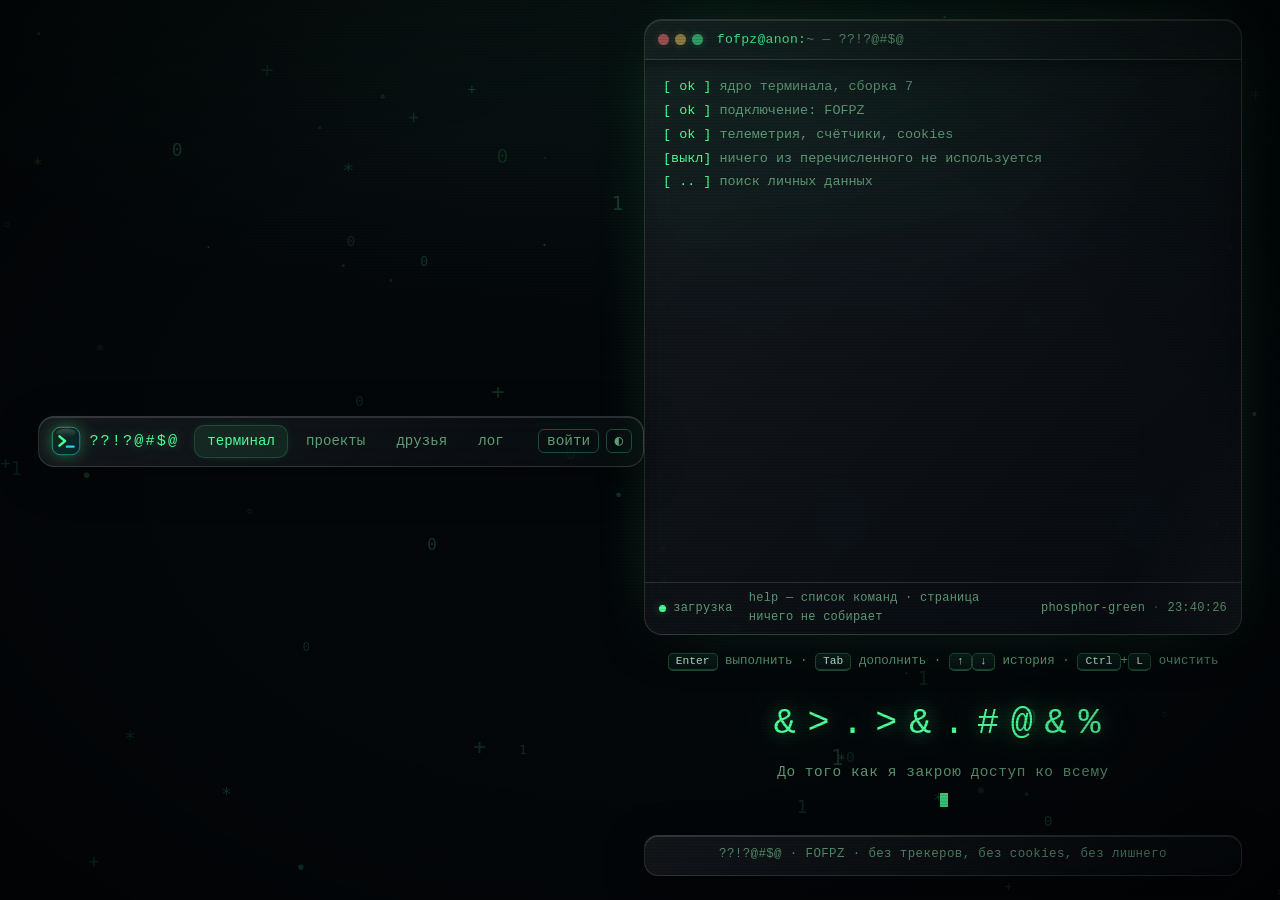
==== commit 988be6cd: "убрал монитор, консоль снова стекло; пасхалки (konami, matrix, 42, привет, coffee, 7 кликов); дата 2" ====
--- a/docs/index.html
+++ b/docs/index.html
@@ -20,7 +20,7 @@
   <meta property="og:image" content="https://fofpz.github.io/Info/assets/og.png">
 
   <link rel="icon" href="assets/logo.svg" type="image/svg+xml">
-  <link rel="stylesheet" href="assets/style.css?v=13">
+  <link rel="stylesheet" href="assets/style.css?v=14">
 </head>
 
 <body>
@@ -37,6 +37,7 @@
     </nav>
     <div class="nav-actions">
       <button id="login-btn" class="ghost-btn" type="button" aria-label="Войти в режим владельца">войти</button>
+      <button id="theme-btn" class="ghost-btn" type="button" title="Сменить тему" aria-label="Сменить тему оформления">◐</button>
     </div>
   </header>
 
@@ -45,22 +46,6 @@
 
     <!-- ================= ТЕРМИНАЛ ================= -->
     <section id="view-terminal" class="view">
-      <div class="monitor">
-        <div class="monitor-top">
-          <span class="monitor-brand">fofpz tron · 14″ · rev 13</span>
-          <span class="tray">
-            <i class="status-dot" aria-hidden="true"></i><span id="status-msg">загрузка</span><span class="badge" id="owner-badge" hidden>владелец</span>
-            <span class="sep"> · </span><span id="theme-name">phosphor-green</span>
-            <span class="sep"> · </span><time id="clock">--:--:--</time>
-          </span>
-          <span class="monitor-btns">
-            <button class="m-btn" id="m-glare" type="button" title="блик экрана">◍</button>
-            <button class="m-btn" id="m-theme" type="button" title="цвет экрана">◐</button>
-            <i class="m-led" id="m-led" aria-hidden="true"></i>
-          </span>
-        </div>
-
-      <div class="screen-well">
       <section class="terminal glass" aria-label="Терминал">
         <header class="titlebar">
           <span class="dots" aria-hidden="true"><i></i><i></i><i></i></span>
@@ -82,14 +67,12 @@
           </form>
         </div>
 
+        <footer class="statusbar">
+          <span class="status-left"><i class="status-dot" aria-hidden="true"></i><span id="status-msg">загрузка</span><span class="badge" id="owner-badge" hidden>владелец</span></span>
+          <span class="hint-cell">help — список команд · страница ничего не собирает</span>
+          <span class="right"><span id="theme-name">phosphor-green</span><span class="sep"> · </span><time id="clock">--:--:--</time></span>
+        </footer>
       </section>
-
-        <div class="monitor-chin">
-          <span class="vents" aria-hidden="true"></span>
-          <span class="chin-label">help — список команд · страница ничего не собирает</span>
-        </div>
-      </div>
-      <div class="monitor-stand" aria-hidden="true"><i class="neck"></i><i class="base"></i></div>
 
       <p class="keys">
         <kbd>Enter</kbd> выполнить ·
@@ -160,7 +143,7 @@
     </div>
   </noscript>
 
-  <script src="assets/profile.js?v=13"></script>
-  <script src="assets/app.js?v=13"></script>
+  <script src="assets/profile.js?v=14"></script>
+  <script src="assets/app.js?v=14"></script>
 </body>
 </html>
--- a/docs/assets/style.css
+++ b/docs/assets/style.css
@@ -398,139 +398,14 @@
 }
 .terminal.no-glare::after { animation: none; opacity: 0; }
 
-/* --- монитор: светлый crt-корпус, кнопки, ножка --------------------------- */
-.monitor {
-  position: relative;
-  background: linear-gradient(180deg, #e6e3d9 0%, #c9c6bb 45%, #a5a299 100%);
-  border: 1px solid #85827a;
-  border-radius: 26px;
-  padding: 0.7rem 1.1rem 1rem;
-  box-shadow:
-    0 34px 90px rgba(0, 0, 0, 0.75),
-    inset 0 2px 0 rgba(255, 255, 255, 0.7),
-    inset 0 -18px 40px rgba(0, 0, 0, 0.25);
-}
-/* винты по углам рамки */
-.monitor::before {
-  content: "";
+/* --- дождь-пасхалка поверх экрана ----------------------------------------- */
+.matrix-fx {
   position: absolute;
-  inset: 8px;
+  inset: 0;
+  z-index: 3;
   pointer-events: none;
-  border-radius: 20px;
-  background:
-    radial-gradient(circle 3px at 7px 7px, rgba(255, 255, 255, 0.9) 0 1.5px, rgba(0, 0, 0, 0.45) 2px, transparent 3px),
-    radial-gradient(circle 3px at calc(100% - 7px) 7px, rgba(255, 255, 255, 0.9) 0 1.5px, rgba(0, 0, 0, 0.45) 2px, transparent 3px),
-    radial-gradient(circle 3px at 7px calc(100% - 7px), rgba(255, 255, 255, 0.9) 0 1.5px, rgba(0, 0, 0, 0.45) 2px, transparent 3px),
-    radial-gradient(circle 3px at calc(100% - 7px) calc(100% - 7px), rgba(255, 255, 255, 0.9) 0 1.5px, rgba(0, 0, 0, 0.45) 2px, transparent 3px);
-}
-.monitor-top {
-  display: flex;
-  align-items: center;
-  gap: 0.8rem;
-  flex-wrap: wrap;
-  padding: 0.1rem 0.3rem 0.6rem;
-}
-.monitor-brand {
-  color: #56534b;
-  font-size: 0.7rem;
-  letter-spacing: 0.2em;
-  text-transform: uppercase;
-  text-shadow: 0 1px 0 rgba(255, 255, 255, 0.6);
-}
-.tray {
-  display: flex;
-  align-items: center;
-  gap: 0.5rem;
-  margin-left: auto;
-  color: #4a473f;
-  font-size: 0.74rem;
-  letter-spacing: 0.02em;
-}
-.monitor-btns { display: flex; align-items: center; gap: 0.45rem; }
-.m-btn {
-  width: 27px;
-  height: 27px;
-  border-radius: 50%;
-  border: 1px solid #6b6860;
-  background: radial-gradient(circle at 35% 30%, #4a4f57, #22262b 70%);
-  color: #cfd8d2;
-  font-size: 0.78rem;
-  line-height: 1;
-  cursor: pointer;
-  box-shadow: inset 0 1px 1px rgba(255, 255, 255, 0.25), 0 2px 5px rgba(0, 0, 0, 0.45);
-}
-.m-btn:hover { color: var(--accent); }
-.m-btn.off { opacity: 0.45; }
-.m-led {
-  width: 9px;
-  height: 9px;
-  border-radius: 50%;
-  background: var(--accent);
-  box-shadow: 0 0 10px var(--glow), inset 0 0 2px rgba(0, 0, 0, 0.6);
-  animation: pulse 2.4s infinite;
-}
-/* утопленный экран: чёрная шахта вокруг стекла */
-.screen-well {
-  background: #050607;
-  border-radius: 16px;
-  padding: 10px;
-  box-shadow:
-    inset 0 0 0 2px #17181a,
-    inset 0 10px 40px rgba(0, 0, 0, 0.95),
-    0 1px 0 rgba(255, 255, 255, 0.55);
-}
-.screen-well .terminal { border-radius: 10px; }
-.monitor-chin {
-  display: flex;
-  align-items: center;
-  justify-content: space-between;
-  gap: 1rem;
-  padding: 0.65rem 0.3rem 0;
-  color: #56534b;
-  font-size: 0.7rem;
-  letter-spacing: 0.06em;
-  text-shadow: 0 1px 0 rgba(255, 255, 255, 0.5);
-}
-.vents {
-  flex: 0 1 180px;
-  height: 6px;
-  border-radius: 3px;
-  opacity: 0.55;
-  background: repeating-linear-gradient(90deg, rgba(0, 0, 0, 0.4) 0 2px, transparent 2px 6px);
-}
-.monitor-stand { display: flex; flex-direction: column; align-items: center; }
-.monitor-stand .neck {
-  width: 92px;
-  height: 44px;
-  background: linear-gradient(180deg, #b7b4aa, #8b887f);
-  clip-path: polygon(14% 0, 86% 0, 100% 100%, 0 100%);
-  box-shadow: inset 0 2px 3px rgba(0, 0, 0, 0.35);
-}
-.monitor-stand .base {
-  width: 250px;
-  height: 14px;
-  margin-top: -1px;
-  border-radius: 7px;
-  background: linear-gradient(180deg, #cfccc2, #96938a);
-  box-shadow: 0 12px 26px rgba(0, 0, 0, 0.65), inset 0 1px 0 rgba(255, 255, 255, 0.55);
-}
-/* на светлой теме монитор, наоборот, тёмный */
-[data-theme="paper"] .monitor {
-  background: linear-gradient(180deg, #3d4249 0%, #23272c 55%, #14171a 100%);
-  border-color: #0e1013;
-  box-shadow: 0 34px 90px rgba(0, 0, 0, 0.35), inset 0 2px 0 rgba(255, 255, 255, 0.14);
-}
-[data-theme="paper"] .monitor-brand,
-[data-theme="paper"] .monitor-chin { color: #9aa1a9; text-shadow: none; }
-[data-theme="paper"] .tray { color: #9aa1a9; }
-[data-theme="paper"] .m-btn {
-  background: radial-gradient(circle at 35% 30%, #fdfcf8, #d8d5cb 70%);
-  color: #3c3a34;
-  border-color: #0e1013;
-}
-[data-theme="paper"] .vents { background: repeating-linear-gradient(90deg, rgba(255, 255, 255, 0.25) 0 2px, transparent 2px 6px); }
-[data-theme="paper"] .monitor-stand .neck { background: linear-gradient(180deg, #2c3138, #171a1e); }
-[data-theme="paper"] .monitor-stand .base { background: linear-gradient(180deg, #34393f, #1a1d21); }
+  opacity: 0.95;
+}
 
 /* --- лог сайта ------------------------------------------------------------ */
 .log-list {
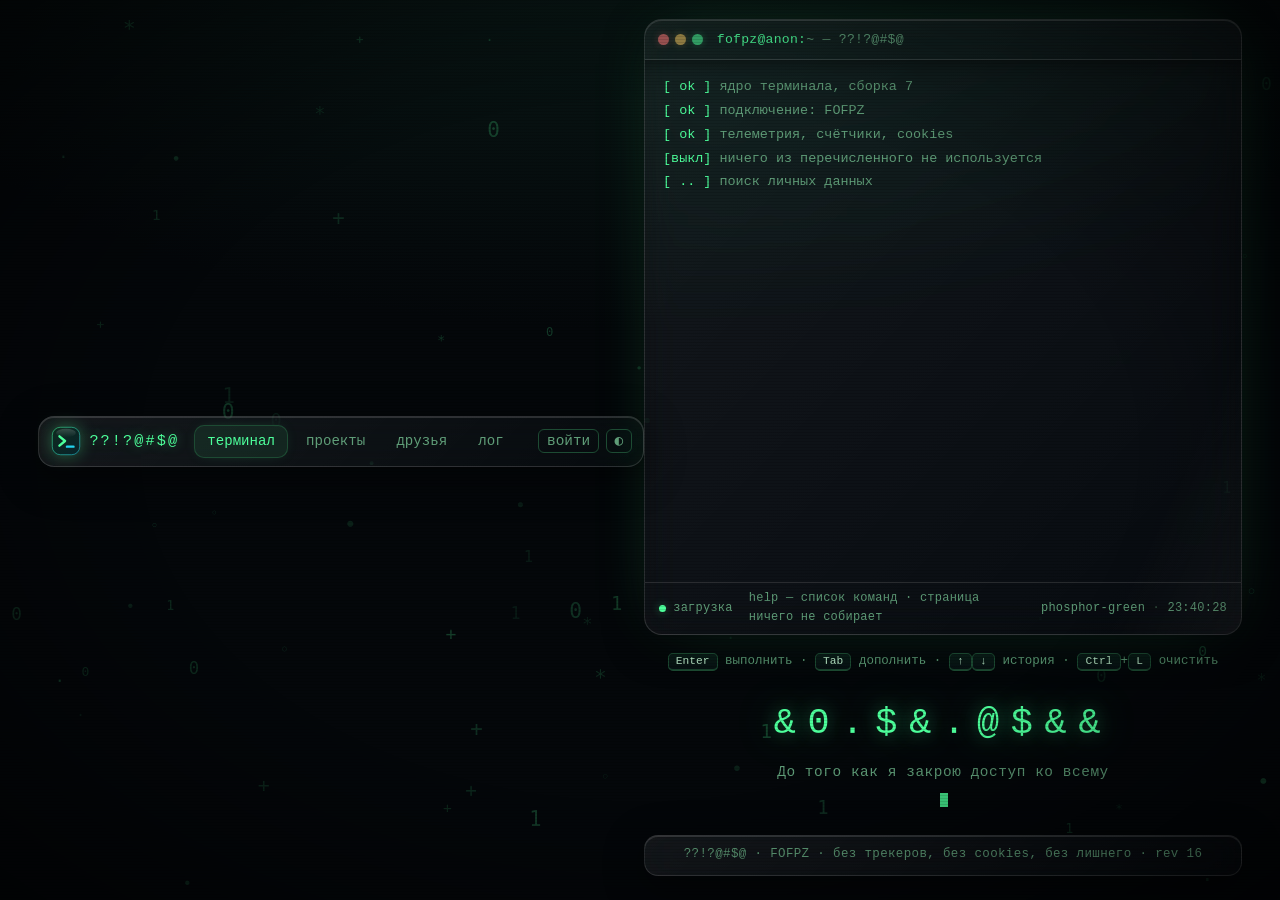
==== commit 613d3ffd: "html: no-cache заголовки и rev в футере, чтобы старый кеш не показывал прошлое Co-authored-by: arena" ====
--- a/docs/index.html
+++ b/docs/index.html
@@ -3,6 +3,9 @@
 <head>
   <meta charset="utf-8">
   <meta name="viewport" content="width=device-width, initial-scale=1">
+  <meta http-equiv="Cache-Control" content="no-cache, no-store, must-revalidate">
+  <meta http-equiv="Pragma" content="no-cache">
+  <meta http-equiv="Expires" content="0">
   <title>??!?@#$@</title>
 
   <meta name="description" content="Анонимная визитка FOFPZ — мододела Minecraft: сайт с жидким стеклом и cmd-консолью. Проекты, друзья, терминал. Без аналитики, cookies и сторонних запросов.">
@@ -114,7 +117,7 @@
     </section>
 
     <footer class="site-footer glass">
-      <span data-bind="title">??!?@#$@</span> · FOFPZ · без трекеров, без cookies, без лишнего
+      <span data-bind="title">??!?@#$@</span> · FOFPZ · без трекеров, без cookies, без лишнего · rev 16
     </footer>
   </main>
 
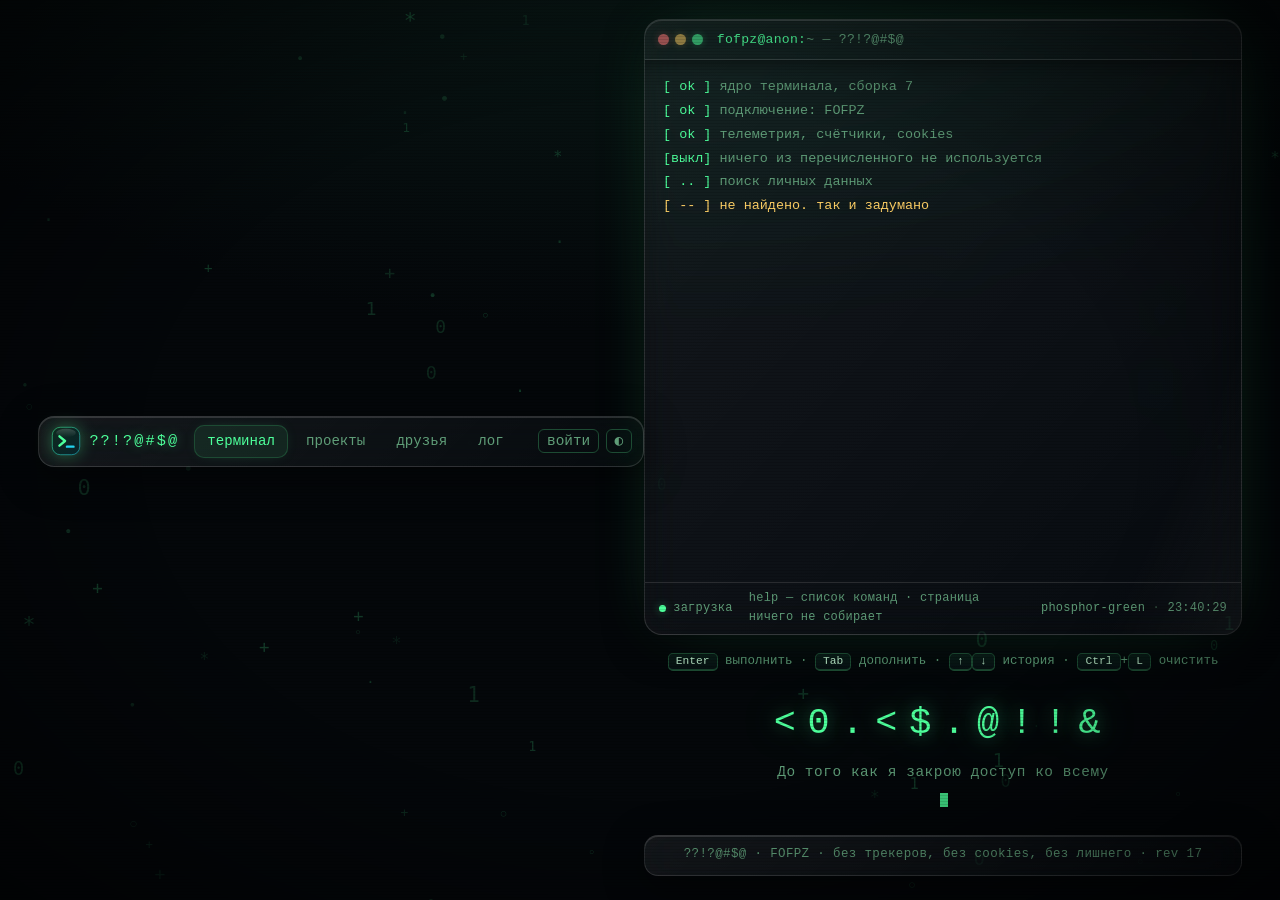
==== commit 3d75e3fb: "таймер до 20.09.2027, консольный login, гость noloverme - обратный отсчёт год:дни:часы:мин:сек вмест" ====
--- a/docs/index.html
+++ b/docs/index.html
@@ -23,7 +23,7 @@
   <meta property="og:image" content="https://fofpz.github.io/Info/assets/og.png">
 
   <link rel="icon" href="assets/logo.svg" type="image/svg+xml">
-  <link rel="stylesheet" href="assets/style.css?v=14">
+  <link rel="stylesheet" href="assets/style.css?v=15">
 </head>
 
 <body>
@@ -39,7 +39,7 @@
       <button class="tab" id="tab-log" data-view="log" type="button">лог</button>
     </nav>
     <div class="nav-actions">
-      <button id="login-btn" class="ghost-btn" type="button" aria-label="Войти в режим владельца">войти</button>
+      <button id="login-btn" class="ghost-btn" type="button" title="войти через консоль: команда login" aria-label="Войти через консоль (команда login)">войти</button>
       <button id="theme-btn" class="ghost-btn" type="button" title="Сменить тему" aria-label="Сменить тему оформления">◐</button>
     </div>
   </header>
@@ -84,8 +84,8 @@
         <kbd>Ctrl</kbd>+<kbd>L</kbd> очистить
       </p>
 
-      <section class="secret-date" aria-label="Засекреченная дата">
-        <span class="visually-hidden">Засекреченная дата скрыта символами</span>
+      <section class="secret-date" aria-label="Обратный отсчёт до 20.09.2027">
+        <span class="visually-hidden">Обратный отсчёт до 20 сентября 2027 года</span>
         <div class="secret-date-value" id="secret-date" aria-hidden="true">??.??.????</div>
         <p class="secret-date-line1" id="secret-line1"></p>
         <p class="secret-date-line2"><span id="secret-line2"></span><span class="secret-caret" id="secret-caret" aria-hidden="true"></span></p>
@@ -117,25 +117,9 @@
     </section>
 
     <footer class="site-footer glass">
-      <span data-bind="title">??!?@#$@</span> · FOFPZ · без трекеров, без cookies, без лишнего · rev 16
+      <span data-bind="title">??!?@#$@</span> · FOFPZ · без трекеров, без cookies, без лишнего · rev 17
     </footer>
   </main>
-
-  <div class="dialog-backdrop" id="login-dialog" hidden>
-    <form class="dialog glass" id="login-form" autocomplete="off" novalidate>
-      <div class="dialog-title">проверка доступа</div>
-      <label class="dialog-label" for="login-user">имя пользователя</label>
-      <input class="dialog-input" id="login-user" type="text"
-             autocapitalize="off" autocorrect="off" spellcheck="false">
-      <label class="dialog-label" for="login-pass">пароль</label>
-      <input class="dialog-input" id="login-pass" type="password">
-      <div class="dialog-actions">
-        <button class="ghost-btn" type="submit">войти</button>
-        <button class="ghost-btn" type="button" id="login-cancel">отмена</button>
-      </div>
-      <div class="dialog-msg" id="login-msg" role="alert" aria-live="assertive"></div>
-    </form>
-  </div>
 
   <noscript>
     <div class="noscript glass">
@@ -146,7 +130,7 @@
     </div>
   </noscript>
 
-  <script src="assets/profile.js?v=14"></script>
-  <script src="assets/app.js?v=14"></script>
+  <script src="assets/profile.js?v=15"></script>
+  <script src="assets/app.js?v=15"></script>
 </body>
 </html>
--- a/docs/assets/style.css
+++ b/docs/assets/style.css
@@ -666,6 +666,8 @@
 }
 #cmd::placeholder { color: var(--dim); opacity: 0.7; }
 #cmd:disabled { color: var(--dim); }
+/* ввод пароля при login: поле переключается в type=password */
+#cmd[type="password"] { letter-spacing: 0.18em; }
 
 .cmd-echo { margin-top: 0.55rem; }
 .cmd-echo:not(:first-child) {
@@ -784,6 +786,8 @@
   font-size: 0.85rem;
   font-style: italic;
   opacity: 0.85;
+  /* таймер обновляется каждую секунду — моноширинные цифры не дёргаются */
+  font-variant-numeric: tabular-nums;
 }
 .secret-caret {
   display: inline-block;
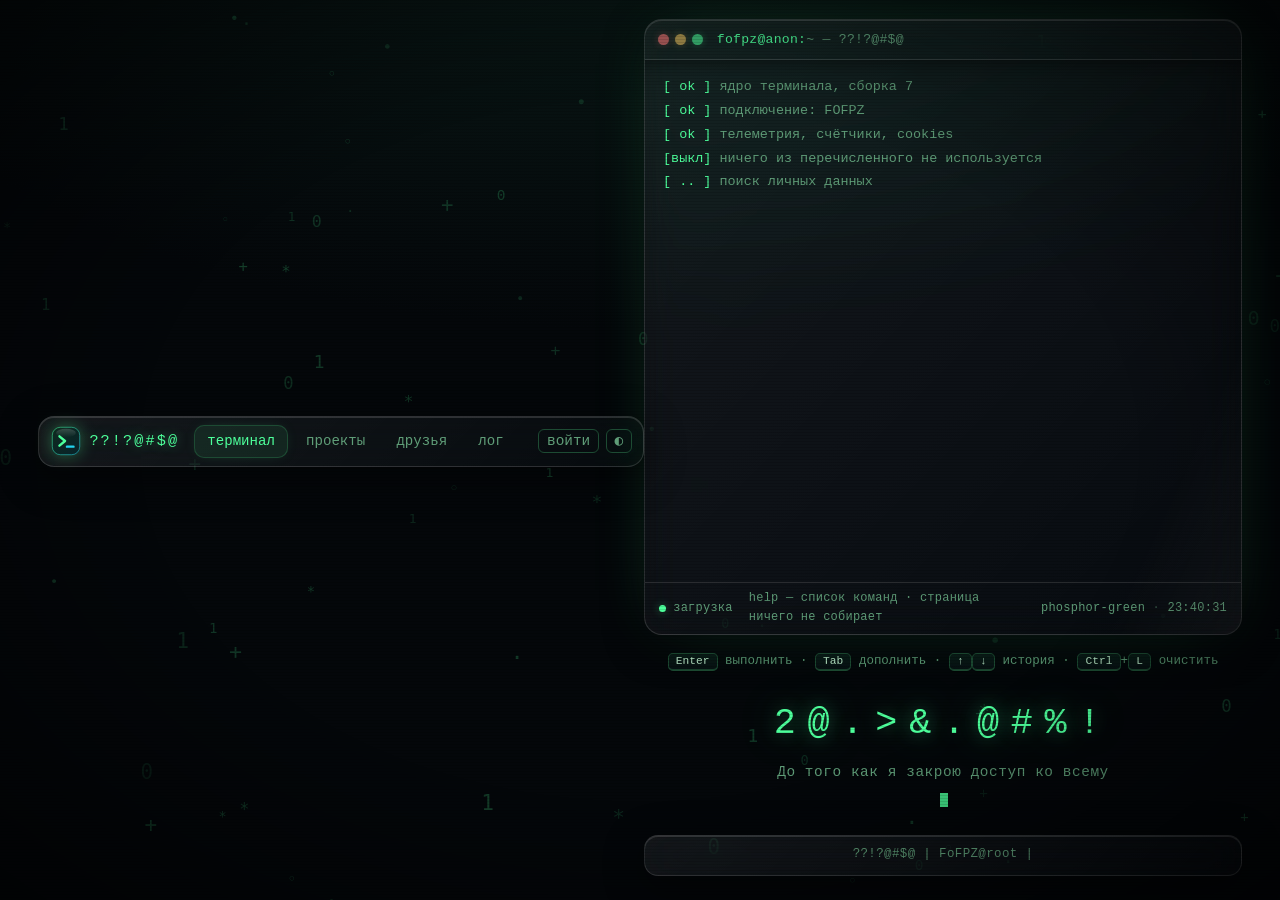
==== commit c3f8b2ab: "Update index.html" ====
--- a/docs/index.html
+++ b/docs/index.html
@@ -8,7 +8,7 @@
   <meta http-equiv="Expires" content="0">
   <title>??!?@#$@</title>
 
-  <meta name="description" content="Анонимная визитка FOFPZ — мододела Minecraft: сайт с жидким стеклом и cmd-консолью. Проекты, друзья, терминал. Без аналитики, cookies и сторонних запросов.">
+  <meta name="description" content="FoFPZ - Лицо доверенного человека.">
   <meta name="author" content="FOFPZ">
   <meta name="color-scheme" content="dark">
   <meta name="theme-color" content="#04070a">
@@ -17,7 +17,7 @@
   <meta property="og:type" content="website">
   <meta property="og:site_name" content="FOFPZ">
   <meta property="og:title" content="??!?@#$@">
-  <meta property="og:description" content="Сайт-терминал мододела Minecraft: моды, плагины, лаунчер, друзья. Ник вместо имени, ноль сторонних запросов, никакой телеметрии.">
+  <meta property="og:description" content="Терминал для того что бы узнать кто я такой.">
   <meta property="og:url" content="https://fofpz.github.io/Info/">
   <meta property="og:locale" content="ru_RU">
   <meta property="og:image" content="https://fofpz.github.io/Info/assets/og.png">
@@ -53,7 +53,7 @@
         <header class="titlebar">
           <span class="dots" aria-hidden="true"><i></i><i></i><i></i></span>
           <span class="title">
-            <span data-bind="host">fofpz@anon:</span><span data-bind="dir">~</span> — <span data-bind="title">??!?@#$@</span>
+            <span data-bind="host">fofpz@root:</span><span data-bind="dir">~</span> — <span data-bind="title">??!?@#$@</span>
           </span>
         </header>
 
@@ -62,7 +62,7 @@
 
           <form class="prompt-row" id="prompt-row" autocomplete="off" onsubmit="return false;">
             <label class="visually-hidden" for="cmd">Введите команду</label>
-            <span class="ps1" aria-hidden="true"><span class="ps1-host" data-bind="host">fofpz@anon:</span><span class="ps1-dir" data-bind="dir">~</span><span class="ps1-dollar">$</span><span class="ps1-owner" id="owner-seg" hidden>(владелец)</span></span>
+            <span class="ps1" aria-hidden="true"><span class="ps1-host" data-bind="host">fofpz@root:</span><span class="ps1-dir" data-bind="dir">~</span><span class="ps1-dollar">$</span><span class="ps1-owner" id="owner-seg" hidden>(владелец)</span></span>
             <input id="cmd" name="cmd" type="text" inputmode="text" autocapitalize="off"
                    autocorrect="off" spellcheck="false" maxlength="120" disabled
                    placeholder="загрузка…">
@@ -117,7 +117,7 @@
     </section>
 
     <footer class="site-footer glass">
-      <span data-bind="title">??!?@#$@</span> · FOFPZ · без трекеров, без cookies, без лишнего · rev 17
+      <span data-bind="title">Unknown</span> | FoFPZ@root |
     </footer>
   </main>
 
